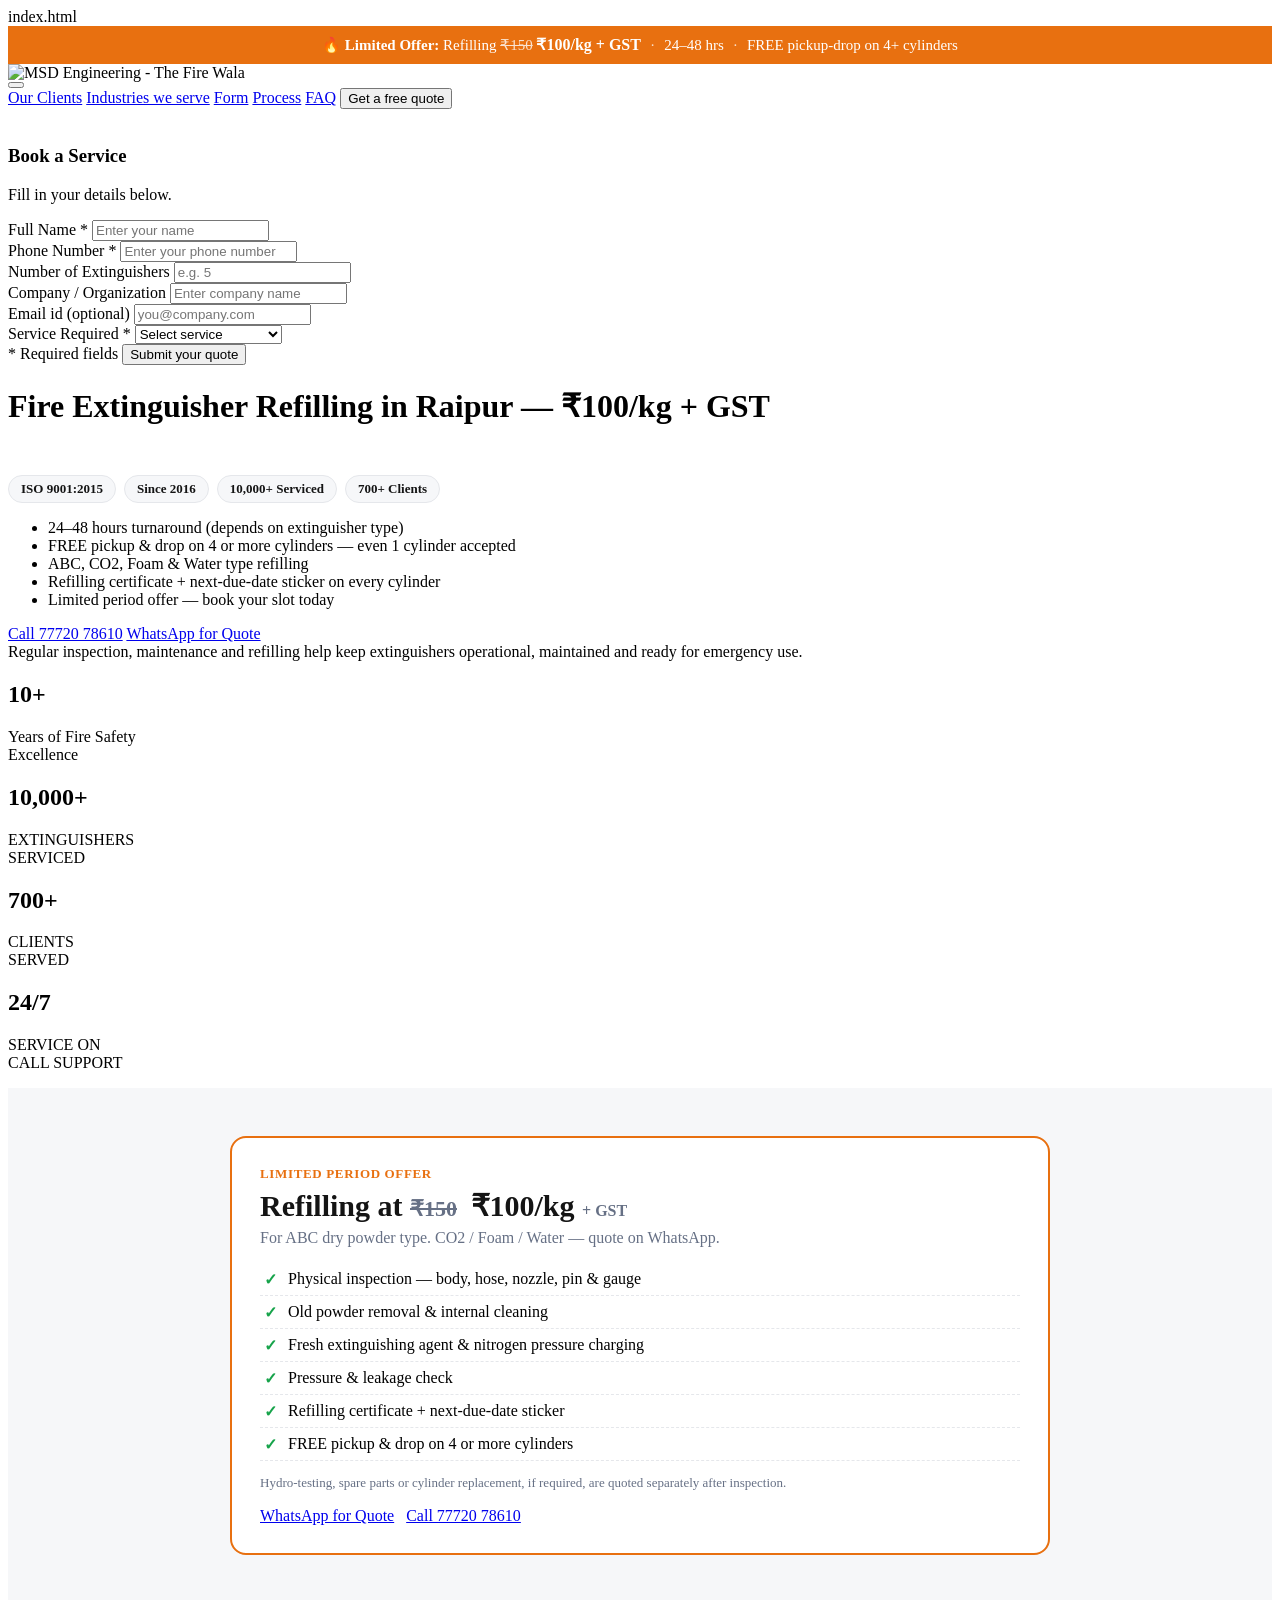
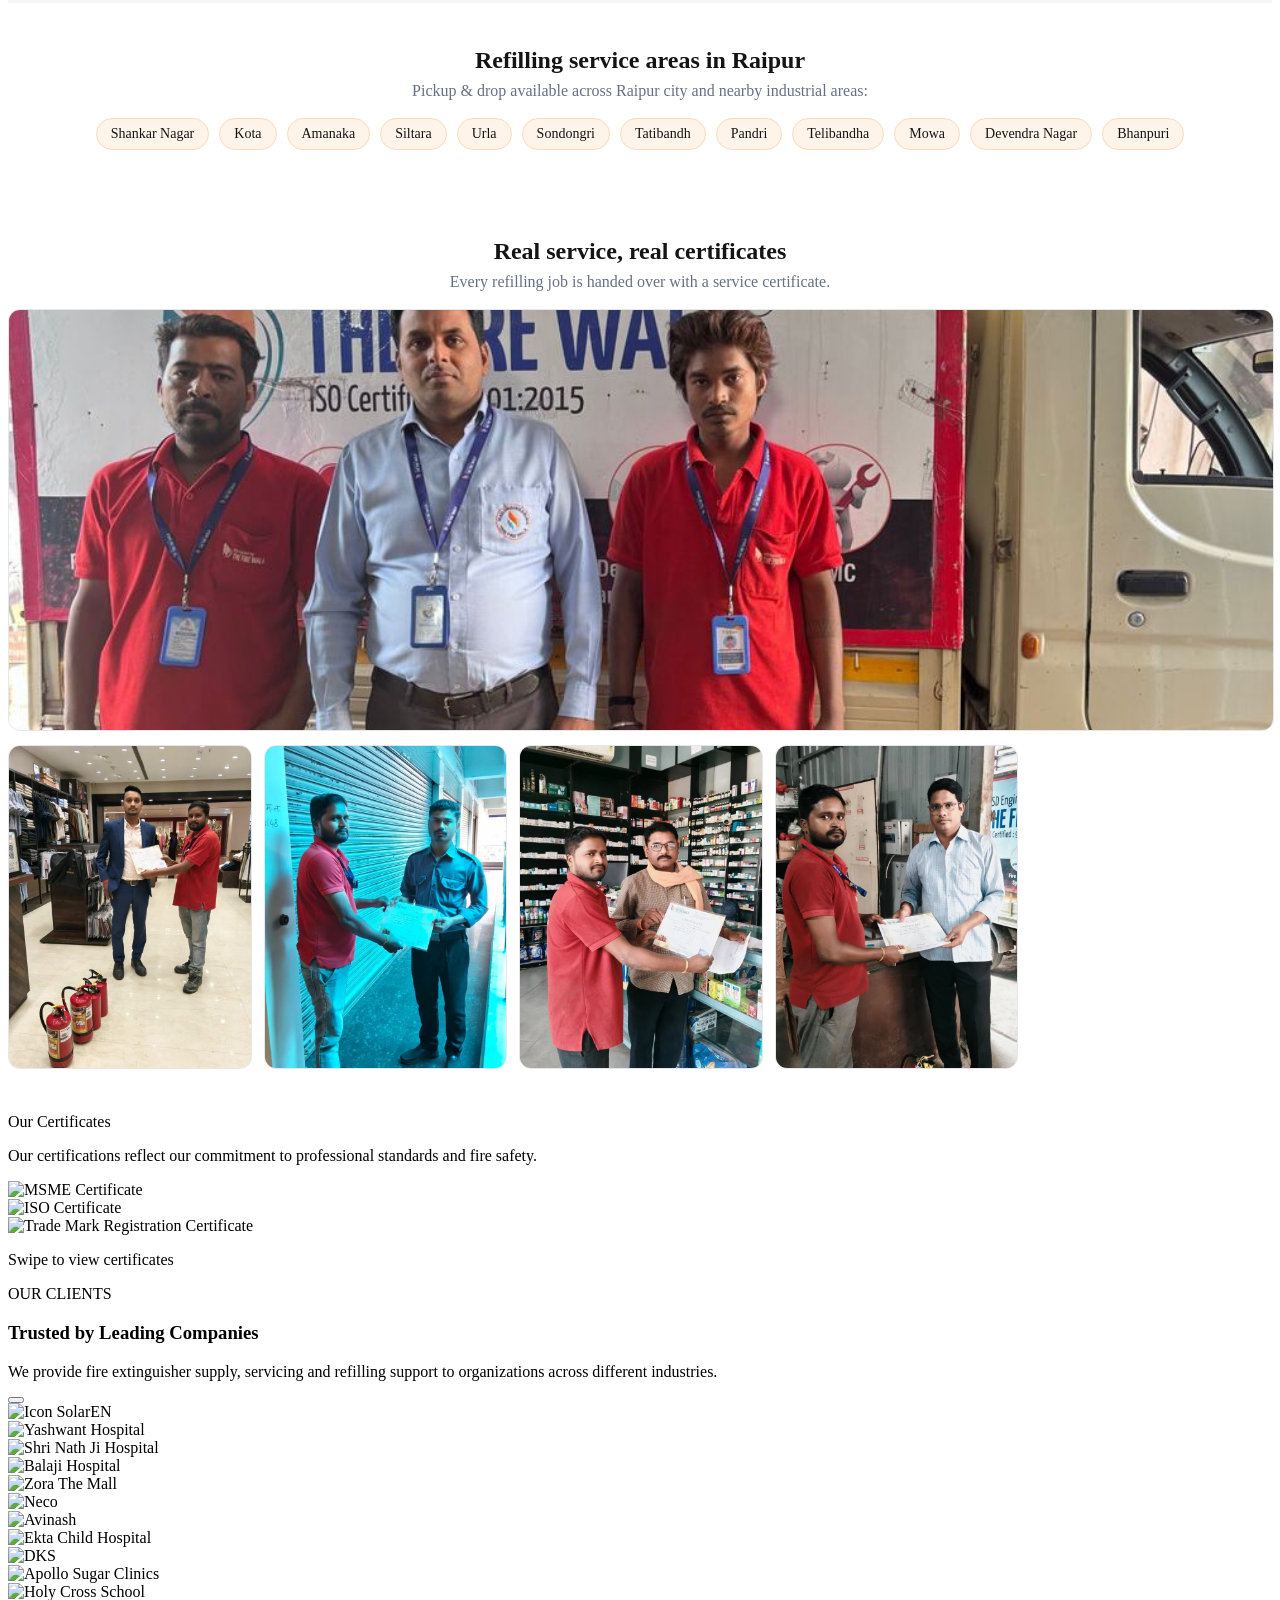
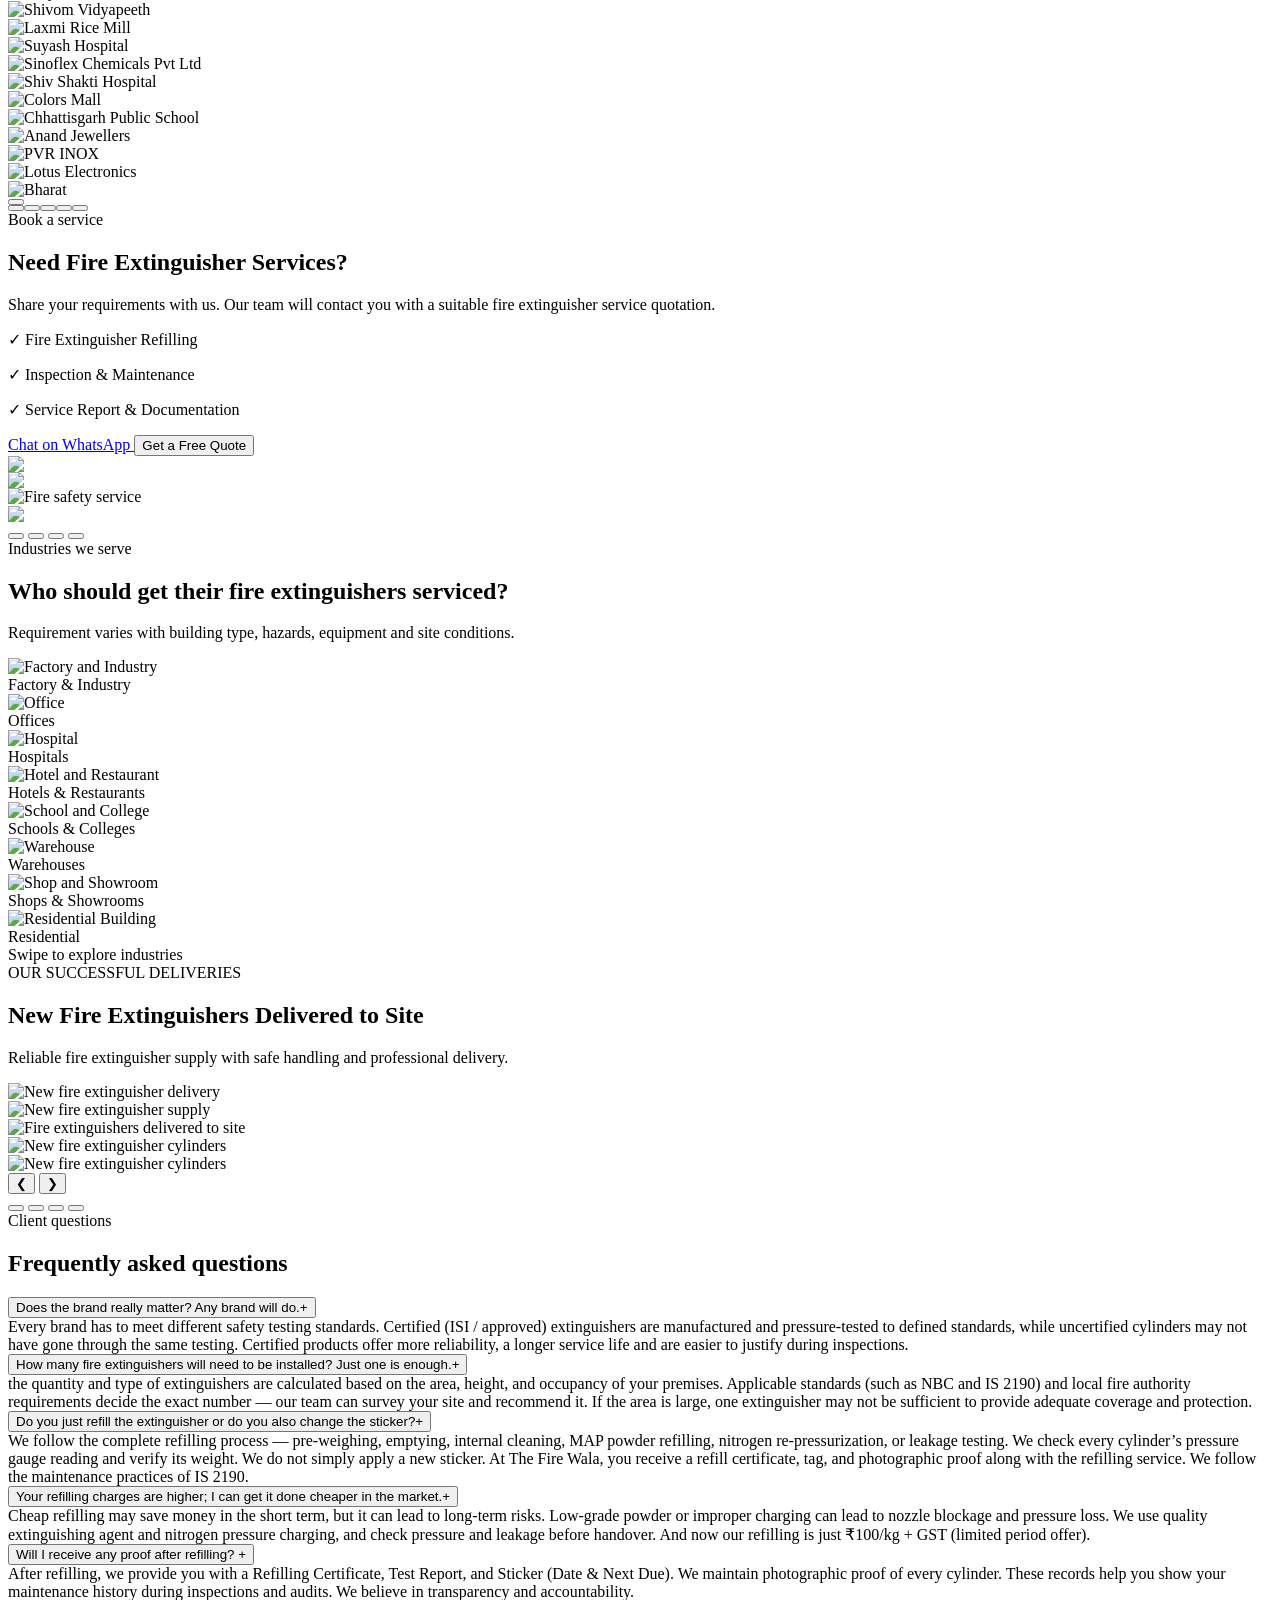
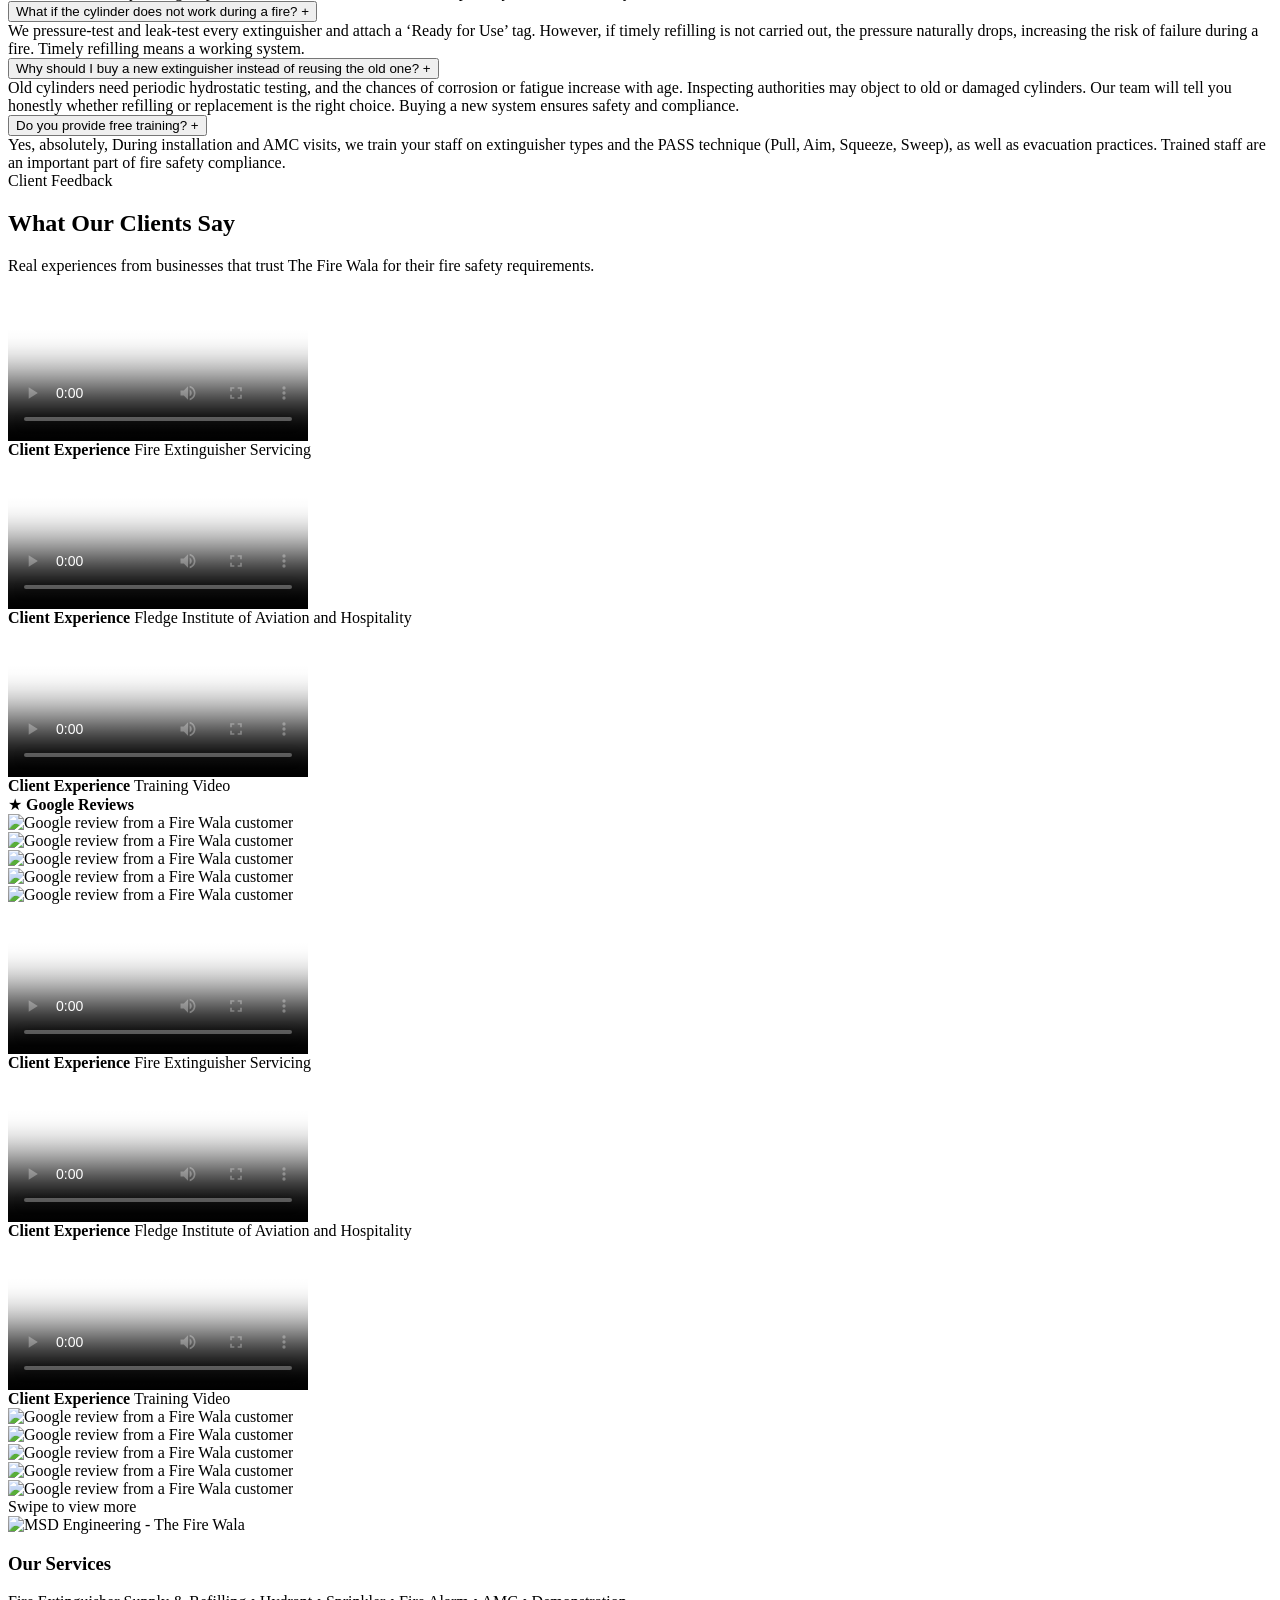
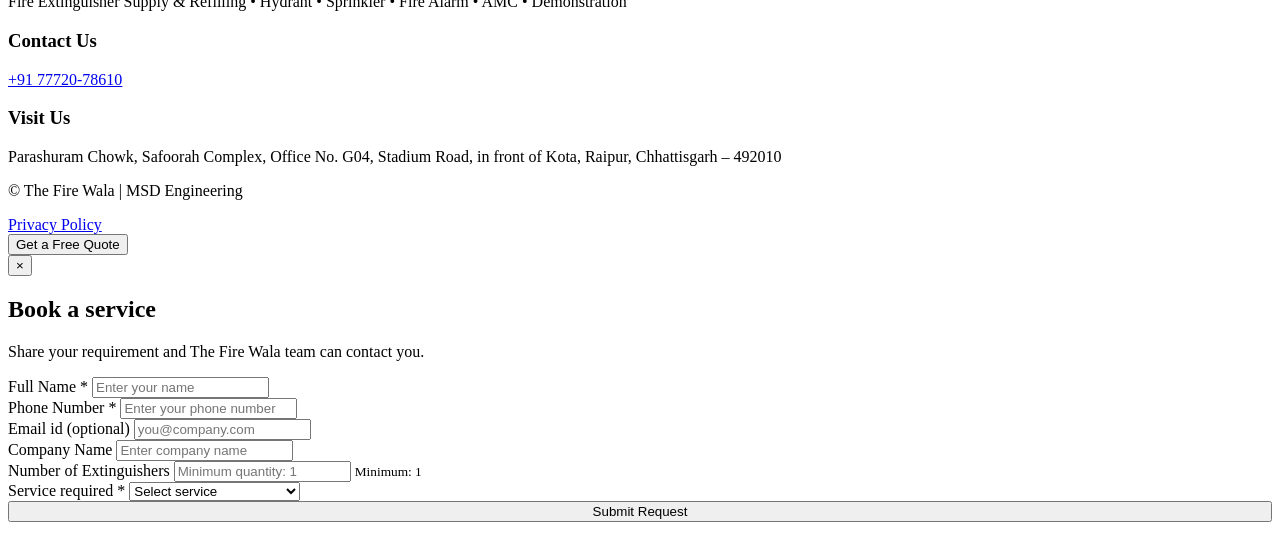
==== client/index.html @ d932f80d "Landing page: refilling offer, trust, price, areas, proof gallery, mobile CTA bar, tracking - Offer " ====
index.html

<!DOCTYPE html>
<html lang="en">

<head>
  <meta charset="UTF-8">
  <meta name="viewport" content="width=device-width, initial-scale=1.0">
  <title>Fire Extinguisher Refilling in Raipur | ₹100/kg | The Fire Wala</title>
  <meta name="description" content="Fire extinguisher refilling in Raipur at ₹100/kg + GST (limited offer). 24–48 hours, free pickup-drop on 4+ cylinders, certificate + next-due sticker. ISO 9001:2015, since 2016. Call/WhatsApp 77720 78610.">
  <script type="application/ld+json">
  {
    "@context": "https://schema.org",
    "@type": "LocalBusiness",
    "name": "The Fire Wala | MSD Engineering",
    "description": "Fire extinguisher refilling, supply and fire safety services in Raipur.",
    "telephone": "+91-7772078610",
    "url": "https://www.thefirewala.in/",
    "foundingDate": "2016",
    "address": {
      "@type": "PostalAddress",
      "streetAddress": "Office No. G04, Safoorah Complex, Parashuram Chowk, Stadium Road, in front of Kota",
      "addressLocality": "Raipur",
      "addressRegion": "Chhattisgarh",
      "postalCode": "492010",
      "addressCountry": "IN"
    },
    "areaServed": ["Raipur", "Siltara", "Urla", "Kota", "Shankar Nagar", "Amanaka", "Sondongri", "Tatibandh"]
  }
  </script>
  <link rel="stylesheet" href="style.css">
  <link rel="stylesheet" href="nav.css">
  <link rel="stylesheet" href="stats.css">
  <link rel="stylesheet" href="clientSection.css">
  <link rel="stylesheet" href="quoteForm.css">
  <link rel="stylesheet" href="visualProcess.css">
  <link rel="stylesheet" href="rating.css">
  <link rel="stylesheet" href="faq.css">
  <link rel="stylesheet" href="footer.css">
  <link rel="stylesheet" href="certificate.css">
  <link rel="stylesheet" href="industry.css">
  <link rel="stylesheet" href="modal.css">
  <link rel="stylesheet" href="cylinderDelivery.css">
  <link rel="stylesheet" href="landingUpgrade.css">
  <link rel="stylesheet" href="https://cdnjs.cloudflare.com/ajax/libs/font-awesome/7.3.1/css/all.css">
  <!-- Google Tag Manager -->
  <script>(function (w, d, s, l, i) {
      w[l] = w[l] || []; w[l].push({
        'gtm.start':
          new Date().getTime(), event: 'gtm.js'
      }); var f = d.getElementsByTagName(s)[0],
        j = d.createElement(s), dl = l != 'dataLayer' ? '&l=' + l : ''; j.async = true; j.src =
          'https://www.googletagmanager.com/gtm.js?id=' + i + dl; f.parentNode.insertBefore(j, f);
    })(window, document, 'script', 'dataLayer', 'GTM-KWG9BTJZ');</script>
  <!-- End Google Tag Manager -->
</head>

<body>
  <!-- Google Tag Manager (noscript) -->
  <noscript><iframe src="https://www.googletagmanager.com/ns.html?id=GTM-KWG9BTJZ" height="0" width="0"
      style="display:none;visibility:hidden"></iframe></noscript>
  <!-- End Google Tag Manager (noscript) -->

  <!-- Navbar section -->

<nav class="nav">
  <!-- Offer banner (inside fixed nav so it stays visible) -->
  <div class="offer-banner" role="note">
    <strong>🔥 Limited Offer:</strong> Refilling <s>₹150</s> <b>₹100/kg + GST</b>
    <span class="ob-sep">·</span> 24–48 hrs
    <span class="ob-sep">·</span> FREE pickup-drop on 4+ cylinders
  </div>

  <div class="container-nav navin">

    <!-- Logo -->
    <div class="logo">
      <img src="./assests/MSD_LOGO_ISO.png" alt="MSD Engineering - The Fire Wala">
    </div>

    <!-- Hamburger Menu -->
    <button class="hamburger" id="hamburger" type="button" aria-label="Open navigation menu" aria-expanded="false"
      aria-controls="navlinks">
      <span></span>
      <span></span>
      <span></span>
    </button>

    <!-- Navigation Links -->
    <div class="navlinks" id="navlinks">
      <a href="#clients">Our Clients</a>
      <a href="#industries">Industries we serve</a>
      <a href="#quoteForm">Form</a>
      <a href="#process">Process</a>
      <a href="#faq">FAQ</a>

      <!-- Mobile-only Book a Service button -->
      <button class="btn primary mobile-book" type="button" onclick="openModal()">
        Get a free quote
      </button>
    </div>

  </div>
</nav>



  <!-- Hero section -->

  <header class="hero" id="why">
    <div class="container hero-in">
    
      <!-- LEFT FORM -->

      <div class="quote-form-card">

        <div class="quote-form-heading">
          <div>
            <h3>Book a Service</h3>
            <p>Fill in your details below.</p>
          </div>

        </div>

        <form id="quoteForm">

          <div class="quote-form-grid">

            <div class="form-group">
              <label for="clientName">Full Name <span class="star">*</span></label>
              <input type="text" id="clientName" name="clientName" placeholder="Enter your name"
               maxlength="50" pattern="[A-Za-z ]+"autocomplete="name" title="Name should contain alphabets and spaces only" required>
            </div>

            <div class="form-group">
              <label for="phone">Phone Number <span class="star">*</span></label>
              <input type="tel" id="phone" name="phone" placeholder="Enter your phone number"
              maxlength="10" pattern="[0-9]{10}" inputmode="numeric" autocomplete="tel" title="Please enter exactly 10 digits." required>
            </div>

            <div class="form-group">
              <label for="quantity">
                Number of Extinguishers
              </label>
              <input type="number" id="quantity" name="quantity" min="1" placeholder="e.g. 5">
            </div>

            <div class="form-group">
              <label for="company">
                Company / Organization
              </label>
              <input type="text" id="company" name="company" placeholder="Enter company name" maxlength="100">
            </div>

            <div class="form-group">
              <label for="heroEmail">
                Email id (optional)
              </label>
              <input type="email" id="heroEmail" name="email" placeholder="you@company.com" autocomplete="email">
            </div>

            <div class="form-group">
              <label for="serviceType">
                Service Required <span class="star">*</span>
              </label>
              <select id="serviceType" name="serviceType" required>
                <option value="">Select service</option>
                <option value="Refilling">Refilling</option>
                <option value="AMC Service">AMC Service</option>
                <option value="Hydrant & Sprinkle">Hydrant & Sprinkler</option>
                <option value="Refilling and Inspection">
                  Refilling & Inspection
                </option>
                <option value="Other">Other</option>
              </select>
            </div>

          </div>

          <div class="quote-form-footer">
            <span>
              <span class="star">*</span> Required fields
            </span>
            <button type="submit" class="btn primary quote-submit">
              Submit your quote
            </button>
          </div>

        </form>
      </div>

      <!-- RIGHT CONTENT -->
      <div class="hero-content">

        <h1 class="heading">
          Fire Extinguisher Refilling
          <span>in Raipur — ₹100/kg + GST</span>
        </h1>

        <p class="hero-areas">Siltara · Urla · Kota · Shankar Nagar · Amanaka · Sondongri · Tatibandh</p>

        <div class="trust-chips">
          <span>ISO 9001:2015</span>
          <span>Since 2016</span>
          <span>10,000+ Serviced</span>
          <span>700+ Clients</span>
        </div>

        <ul class="hero-list">
          <li>24–48 hours turnaround (depends on extinguisher type)</li>
          <li>FREE pickup &amp; drop on 4 or more cylinders — even 1 cylinder accepted</li>
          <li>ABC, CO2, Foam &amp; Water type refilling</li>
          <li>Refilling certificate + next-due-date sticker on every cylinder</li>
          <li>Limited period offer — book your slot today</li>
        </ul>

        <!-- CTA BUTTONS -->
        <div class="hero-cta">

          <div class="actions">
            <a class="btn ghost call-btn" href="tel:+917772078610">
              <i class="fas fa-phone"></i>
              Call 77720 78610</a>

            <!-- WHATSAPP CTA -->
            <a class="btn whatsapp-btn"
              href="https://wa.me/917772078610?text=Hello%20The%20Fire%20Wala%2C%20I%20want%20the%20Rs.100%2Fkg%20refilling%20offer.%20Number%20of%20cylinders%3A%20"
              target="_blank" rel="noopener noreferrer">

              <span class="whatsapp-icon">
                <i class="fab fa-whatsapp" style="color: #ebf9f0; font-size: 30px;"></i>
              </span>
              WhatsApp for Quote
            </a>

          </div>

        </div>

        <div class="hero-note">
          Regular inspection, maintenance and refilling help
          keep extinguishers operational, maintained and
          ready for emergency use.
        </div>

      </div>

      
    </div>
  </header>

  <!-- COMPANY STATS SECTION -->
  <section class="stats-section">
    <div class="stats-container">

      <div class="stat-item">
        <h2>10<span>+</span></h2>
        <p>Years of Fire Safety<br>Excellence</p>
      </div>

      <div class="stat-item">
        <h2>10,000<span>+</span></h2>
        <p> EXTINGUISHERS<br>SERVICED</p>
      </div>

      <div class="stat-item">
        <h2>700<span>+</span></h2>
        <p>CLIENTS<br>SERVED</p>
      </div>

      <div class="stat-item">
        <h2>24/7<span></span></h2>
        <p>SERVICE ON<br>CALL SUPPORT</p>
      </div>

    </div>
  </section>


  <!-- REFILLING PRICE & INCLUSIONS -->
  <section class="price-section" id="price">
    <div class="container">
      <div class="price-card">
        <div class="price-head">
          <p class="kicker">Limited period offer</p>
          <h2>Refilling at <s>₹150</s> ₹100/kg <small>+ GST</small></h2>
          <p class="price-sub">For ABC dry powder type. CO2 / Foam / Water — quote on WhatsApp.</p>
        </div>
        <ul class="price-list">
          <li>Physical inspection — body, hose, nozzle, pin &amp; gauge</li>
          <li>Old powder removal &amp; internal cleaning</li>
          <li>Fresh extinguishing agent &amp; nitrogen pressure charging</li>
          <li>Pressure &amp; leakage check</li>
          <li>Refilling certificate + next-due-date sticker</li>
          <li>FREE pickup &amp; drop on 4 or more cylinders</li>
        </ul>
        <p class="price-note">Hydro-testing, spare parts or cylinder replacement, if required, are quoted separately after inspection.</p>
        <div class="price-cta">
          <a class="btn whatsapp-btn" href="https://wa.me/917772078610?text=Hello%20The%20Fire%20Wala%2C%20I%20want%20the%20Rs.100%2Fkg%20refilling%20offer.%20Number%20of%20cylinders%3A%20" target="_blank" rel="noopener noreferrer"><i class="fab fa-whatsapp"></i> WhatsApp for Quote</a>
          <a class="btn ghost call-btn" href="tel:+917772078610"><i class="fas fa-phone"></i> Call 77720 78610</a>
        </div>
      </div>
    </div>
  </section>

  <!-- SERVICE AREAS -->
  <section class="areas-section" id="areas">
    <div class="container">
      <h2>Refilling service areas in Raipur</h2>
      <p>Pickup &amp; drop available across Raipur city and nearby industrial areas:</p>
      <div class="area-chips">
        <span>Shankar Nagar</span><span>Kota</span><span>Amanaka</span><span>Siltara</span><span>Urla</span>
        <span>Sondongri</span><span>Tatibandh</span><span>Pandri</span><span>Telibandha</span><span>Mowa</span>
        <span>Devendra Nagar</span><span>Bhanpuri</span>
      </div>
    </div>
  </section>

  <!-- PROOF GALLERY -->
  <section class="proof-section" id="proof">
    <div class="container">
      <h2>Real service, real certificates</h2>
      <p>Every refilling job is handed over with a service certificate.</p>
      <div class="proof-grid">
        <img src="./assests/proof/team-van.jpg" alt="The Fire Wala service team with service vehicle" loading="lazy">
        <img src="./assests/proof/cert-mall-showroom.jpg" alt="Refilling certificate handed over at a showroom" loading="lazy">
        <img src="./assests/proof/cert-shop.jpg" alt="Refilling certificate handed over at a shop" loading="lazy">
        <img src="./assests/proof/cert-pharmacy.jpg" alt="Refilling certificate handed over at a pharmacy" loading="lazy">
        <img src="./assests/proof/cert-workshop.jpg" alt="Refilling certificate handed over at a workshop" loading="lazy">
      </div>
    </div>
  </section>

  <!-- CERTIFICATES -->
<section class="certifications" id="certifications">
    <div class="container">
        <!-- HEADER -->
        <div class="cert-header">
            <span class="kicker">
                Our Certificates
            </span>
            <p>
                Our certifications reflect our commitment to
                professional standards and fire safety.
            </p>
        </div>
        <!-- CERTIFICATE CAROUSEL / GRID -->
        <div class="cert-grid">
            <!-- CERTIFICATE 1 -->
            <div class="cert-card">
                <img
                    src="./assests/MSME CERTIFICATE _page-0001.jpg"
                    alt="MSME Certificate"
                    loading="lazy">
            </div>
            <!-- CERTIFICATE 2 -->
            <div class="cert-card">
                <img
                    src="./assests/ISO CERTIFICATE _page-0001.jpg"
                    alt="ISO Certificate"
                    loading="lazy">
            </div>
            <!-- CERTIFICATE 3 -->
            <div class="cert-card">
                <img
                    src="./assests/Trade Mark Registration Certificate _page-0001.jpg"
                    alt="Trade Mark Registration Certificate"
                    loading="lazy">
            </div>
        </div>

        <!-- MOBILE CAROUSEL HINT -->
        <p class="cert-swipe-text">
            <i class="fas fa-arrows-left-right"></i>
            Swipe to view certificates
        </p>

    </div>

</section>

 <!-- OUR CLIENTS SECTION -->

<section class="clients-section" id="clients">

    <div class="container">

        <!-- SECTION HEADER -->

        <div class="clients-header">

            <div class="clients-kicker">
                OUR CLIENTS
            </div>

            <h3>
                Trusted by Leading Companies
            </h3>

            <p>
                We provide fire extinguisher supply, servicing and
                refilling support to organizations across different
                industries.
            </p>

        </div>


        <!-- CLIENT CAROUSEL -->

        <div class="clients-carousel">


            <!-- LEFT ARROW -->

            <button
                class="client-arrow client-prev"
                type="button"
                aria-label="Previous clients">

                <i class="fas fa-chevron-left"></i>

            </button>


            <!-- VIEWPORT -->

            <div class="clients-viewport">

                <!-- TRACK -->

                <div class="clients-track">
                    <!-- CLIENT 1 -->
                    <div class="client-card">
                        <img
                            src="./assests/clients/icon.jpg"
                            alt="Icon SolarEN"
                            loading="lazy">
                    </div>
                    <!-- CLIENT 2 -->
                    <div class="client-card">
                        <img
                            src="./assests/clients/yashwant.jpg"
                            alt="Yashwant Hospital"
                            loading="lazy">
                    </div>

                    <!-- CLIENT 3 -->
                    <div class="client-card">
                        <img
                            src="./assests/clients/shriNathji.jpg"
                            alt="Shri Nath Ji Hospital"
                            loading="lazy">
                    </div>
                    <!-- CLIENT 4 -->
                    <div class="client-card">
                        <img
                            src="./assests/clients/balaji.jpg"
                            alt="Balaji Hospital"
                            loading="lazy">
                    </div>
                    <!-- CLIENT 5 -->
                    <div class="client-card">
                        <img
                            src="./assests/clients/zora.jpg"
                            alt="Zora The Mall"
                            loading="lazy">
                    </div>
                    <!-- CLIENT 6 -->
                    <div class="client-card">
                        <img
                            src="./assests/clients/neco.png"
                            alt="Neco"
                            loading="lazy">
                    </div>
                    <!-- CLIENT 7 -->
                    <div class="client-card">
                        <img
                            src="./assests/clients/avinash.jpg"
                            alt="Avinash"
                            loading="lazy">

                    </div>
                    <!-- CLIENT 8 -->
                    <div class="client-card">
                        <img
                            src="./assests/clients/ekta.jpg"
                            alt="Ekta Child Hospital"
                            loading="lazy">
                    </div>
                    <!-- CLIENT 9 -->
                    <div class="client-card">
                        <img
                            src="./assests/clients/dks.jpg"
                            alt="DKS"
                            loading="lazy">
                    </div>
                    <!-- CLIENT 10 -->
                    <div class="client-card">
                        <img
                            src="./assests/clients/apollo.jpg"
                            alt="Apollo Sugar Clinics"
                            loading="lazy">
                    </div>
                    <!-- CLIENT 11 -->
                    <div class="client-card">
                        <img
                            src="./assests/clients/holycross.png"
                            alt="Holy Cross School"
                            loading="lazy">
                    </div>
                    <!-- CLIENT 12 -->
                    <div class="client-card">
                        <img
                            src="./assests/clients/shivom.jpg"
                            alt="Shivom Vidyapeeth"
                            loading="lazy">
                    </div>
                    <!-- CLIENT 13 -->
                    <div class="client-card">
                        <img
                            src="./assests/clients/laxmi.jpg"
                            alt="Laxmi Rice Mill"
                            loading="lazy">
                    </div>
                    <!-- CLIENT 14 -->
                    <div class="client-card">
                        <img
                            src="./assests/clients/suyashHospital.webp"
                            alt="Suyash Hospital"
                            loading="lazy">
                    </div>
                    <!-- CLIENT 15 -->
                    <div class="client-card">
                        <img
                            src="./assests/clients/sinoflex.png"
                            alt="Sinoflex Chemicals Pvt Ltd"
                            loading="lazy">
                    </div>
                    <!-- CLIENT 16 -->
                    <div class="client-card">
                        <img
                            src="./assests/clients/shivShakti.jpg"
                            alt="Shiv Shakti Hospital"
                            loading="lazy">
                    </div>
                    <!-- CLIENT 17 -->
                    <div class="client-card">
                        <img
                            src="./assests/clients/colors.jpg"
                            alt="Colors Mall"
                            loading="lazy">
                    </div>
                    <!-- CLIENT 18 -->
                    <div class="client-card">
                        <img
                            src="./assests/clients/cps.jpg"
                            alt="Chhattisgarh Public School"
                            loading="lazy">
                    </div>
                    <!-- CLIENT 19 -->
                    <div class="client-card">
                        <img
                            src="./assests/clients/anand.jpg"
                            alt="Anand Jewellers"
                            loading="lazy">
                    </div>
                    <!-- CLIENT 20 -->
                    <div class="client-card">
                        <img
                            src="./assests/clients/pvr.png"
                            alt="PVR INOX"
                            loading="lazy">
                    </div>
                    <!-- CLIENT 21 -->
                    <div class="client-card">
                        <img
                            src="./assests/clients/lotus.jpg"
                            alt="Lotus Electronics"
                            loading="lazy">

                    </div>
                    <!-- CLIENT 22 -->
                    <div class="client-card">
                        <img
                            src="./assests/clients/bharat.webp"
                            alt="Bharat"
                            loading="lazy">
                    </div>
                  </div>
            </div>

            <!-- RIGHT ARROW -->
            <button
                class="client-arrow client-next"
                type="button"
                aria-label="Next clients">
                <i class="fas fa-chevron-right"></i>
            </button>
        </div>
        <!-- PAGINATION DOTS -->
        <div
            class="client-dots"
            aria-label="Client carousel navigation">
        </div>
    </div>
</section>



  <section class="quote-section" id="quote-form">
    <div class="quote-container" id="form">

      <!-- LEFT CONTENT -->
      <div class="quote-content">

        <span class="kicker">Book a service</span>

        <h1>
          Need Fire Extinguisher Services?
        </h1>

        <p>
          Share your requirements with us. Our team will
          contact you with a suitable fire extinguisher
          service quotation.
        </p>

        <div class="quote-points">
          <p>✓ Fire Extinguisher Refilling</p>
          <p>✓ Inspection & Maintenance</p>
          <p>✓ Service Report & Documentation</p>
        </div>

        <a class="btn whatsapp-btn"
          href="https://wa.me/917772078610?text=Hello%20The%20Fire%20Wala%2C%20I%20would%20like%20to%20enquire%20about%20fire%20extinguisher%20supply%20and%20refilling%20services."
          target="_blank" rel="noopener noreferrer">

          <span class="whatsapp-icon">
            <i class="fab fa-whatsapp" style="color: #ebf9f0; font-size: 30px;"></i>
          </span>
          Chat on WhatsApp
        </a>

        <button class="btn primary" type="button" onclick="openModal()">
          Get a Free Quote
        </button>

      </div>

      <div class="hero-card">

        <div class="hero-slider">

          <div class="hero-slide active" onclick="openModal()">
            <img src="./assests/comparisonImg.png">
          </div>

          <div class="hero-slide" onclick="openModal()">
            <img src="./assests/sliderImg1.png">
          </div>

          <div class="hero-slide" onclick="openModal()">
            <img src="./assests/sliderImg2.png" alt="Fire safety service">
          </div>

          <div class="hero-slide" onclick="openModal()">
            <img src="./assests/sliderImg3.png">
          </div>

        </div>

        <!-- SLIDER DOTS -->
        <div class="slider-dots">
          <button class="slider-dot active" aria-label="Show image 1"></button>
          <button class="slider-dot" aria-label="Show image 2"></button>
          <button class="slider-dot" aria-label="Show image 3"></button>
          <button class="slider-dot" aria-label="Show image 4"></button>
        </div>

      </div>

    </div>
  </section>

  <!-- Who need this service -->

<section id="industries" class="industries">
  <div class="container">
    <div class="head" id="service">
      <div class="clients-kicker">Industries we serve</div>
      <h1 class="extType">Who should get their fire extinguishers serviced?</h1>
      <p>Requirement varies with building type, hazards, equipment and site conditions.</p>
    </div>
    <div class="grid four">
      <div class="industry">
        <img src="./assests/factory.png" alt="Factory and Industry" onclick="openModal()">
        <div class="industry-name">Factory & Industry</div>
      </div>
      <div class="industry">
        <img src="./assests/office.png" alt="Office" onclick="openModal()">
        <div class="industry-name">Offices</div>
      </div>
      <div class="industry">
        <img src="./assests/hospital.jpg" alt="Hospital" onclick="openModal()">
        <div class="industry-name">Hospitals</div>
      </div>
      <div class="industry">
        <img src="./assests/hotels.webp" alt="Hotel and Restaurant" onclick="openModal()">
        <div class="industry-name">Hotels & Restaurants</div>
      </div>
      <div class="industry">
        <img src="./assests/school.jpg" alt="School and College" onclick="openModal()">
        <div class="industry-name">Schools & Colleges</div>
      </div>
      <div class="industry">
        <img src="./assests/warehouses.jpg" alt="Warehouse" onclick="openModal()">
        <div class="industry-name">Warehouses</div>
      </div>
      <div class="industry">
        <img src="./assests/shop.jpg" alt="Shop and Showroom" onclick="openModal()">
        <div class="industry-name">Shops & Showrooms</div>
      </div>
      <div class="industry">
        <img src="./assests/flat.webp" alt="Residential Building" onclick="openModal()">
        <div class="industry-name">Residential</div>
      </div>
    </div>
    <div class="industries-mobile-hint">Swipe to explore industries</div>
  </div>
</section>

<!--NEW CYLINDER DELIVERY -->
<section class="cylinder-delivery" id="cylinder-delivery">
  <div class="container">
    <div class="cylinder-header"> 
      <div class="kicker">OUR SUCCESSFUL DELIVERIES</div>
      <h2>New Fire Extinguishers Delivered to Site</h2>
      <p>Reliable fire extinguisher supply with safe handling and professional delivery.</p>
    </div>

    <div class="cylinder-carousel">
      <div class="cylinder-track">
        <div class="cylinder-slide active">
          <img src="./assests/install.jpeg" alt="New fire extinguisher delivery">
        </div>
        <div class="cylinder-slide">
          <img src="./assests/installed.jpeg" alt="New fire extinguisher supply">
        </div>
        <div class="cylinder-slide">
          <img src="./assests/install2.jpeg" alt="Fire extinguishers delivered to site">
        </div>
        <div class="cylinder-slide">
          <img src="./assests/Providingcertificate2.jpeg" alt="New fire extinguisher cylinders">
        </div>
        <div class="cylinder-slide">
          <img src="./assests/Providingcertificat3.jpeg" alt="New fire extinguisher cylinders">
        </div>
      </div>

      <button class="cylinder-arrow cylinder-prev" type="button" aria-label="Previous image">
        &#10094;
      </button>

      <button class="cylinder-arrow cylinder-next" type="button" aria-label="Next image">
        &#10095;
      </button>

      <div class="cylinder-dots">
        <button class="cylinder-dot active" type="button" aria-label="Slide 1"></button>
        <button class="cylinder-dot" type="button" aria-label="Slide 2"></button>
        <button class="cylinder-dot" type="button" aria-label="Slide 3"></button>
        <button class="cylinder-dot" type="button" aria-label="Slide 4"></button>
      </div>
    </div>
  </div>
</section>

  <!-- VISUAL SERVICE PROCESS -->
  <!-- <section id="process" class="visual-process">
    <div class="container">

      <div class="process-header">
        <div class="kicker">Our service process</div>
        <h1 class="extType">What Actually Happens?</h1>
        <p>7-step fire extinguisher servicing process.</p>
      </div>

      <div class="process-layout">
        <div class="step-list">

          <button class="step active" type="button" data-img="./assests/reqCollection.png"
            data-title="Requirement Collection"
            data-description="We verify the extinguisher quantity, type, capacity and site requirements.">

            <span class="num">01</span>
            <span class="step-text">
              <strong>Requirement Collection</strong>
              <small>Quantity, type & site details</small>
            </span>
            <span class="step-arrow">↗</span>
          </button>

          <button class="step" type="button" data-img="./assests/phyInspection.png" data-title="Physical Inspection"
            data-description="Every extinguisher is checked for physical condition, corrosion, hose, nozzle, handle and safety components.">

            <span class="num">02</span>
            <span class="step-text">
              <strong>Physical Inspection</strong>
              <small>Condition & safety checks</small>
            </span>
            <span class="step-arrow">↗</span>
          </button>

          <button class="step" type="button" data-img="./assests/agentRemoval.png" data-title="Old Agent Removal"
            data-description="Existing extinguishing agent is removed where applicable and the cylinder is cleaned before refilling.">

            <span class="num">03</span>
            <span class="step-text">
              <strong>Old Agent Removal</strong>
              <small>Removal & internal cleaning</small>
            </span>
            <span class="step-arrow">↗</span>
          </button>

          <button class="step" type="button" data-img="./assests/refilling.png" data-title="Refilling"
            data-description="The extinguisher is refilled with the appropriate extinguishing agent according to its type.">

            <span class="num">04</span>
            <span class="step-text">
              <strong>Refilling</strong>
              <small>Correct agent & quantity</small>
            </span>
            <span class="step-arrow">↗</span>
          </button>


          <button class="step" type="button" data-img="./assests/sticker.png" data-title="Sticker & Tagging"
            data-description="Each serviced extinguisher is identified with service and next-due information.">

            <span class="num">05</span>
            <span class="step-text">
              <strong>Sticker & Tagging</strong>
              <small>Service & due-date details</small>
            </span>
            <span class="step-arrow">↗</span>
          </button>

          <button class="step" type="button" data-img="./assests/reinstall.png" data-title="Reinstallation"
            data-description="After servicing and verification, extinguishers are returned to their designated locations.">

            <span class="num">06</span>
            <span class="step-text">
              <strong>Reinstallation</strong>
              <small>Back to designated locations</small>
            </span>
            <span class="step-arrow">↗</span>
          </button>

          <button class="step" type="button" data-img="./assests/documentation.png" data-title="Documentation"
            data-description="Service records, quantity summaries and applicable deficiency observations are submitted to the client.">

            <span class="num">07</span>
            <span class="step-text">
              <strong>Documentation</strong>
              <small>Records & service summary</small>
            </span>
            <span class="step-arrow">↗</span>
          </button>

        </div>
        <div class="process-visual">

          <div class="process-image-wrap" onclick="openModal()">
            <img id="processImg" src="./assests/reqCollection.png" alt="Requirement collection process">
            <span class="visual-step-number" id="visualStepNumber">
              STEP 01 / 07
            </span>
          </div>

          <div class="process-caption">
            <div>
              <span class="caption-label">CURRENT STEP</span>
              <h3 id="processTitle">
                Requirement Collection
              </h3>
              <p id="processDescription">
                We verify the extinguisher quantity, type,
                capacity and site requirements.
              </p>
            </div>

            <div class="process-progress">
              <div class="progress-track">
                <div class="progress-fill" id="processProgress"></div>
              </div>
              <small id="progressText">1 of 7 steps</small>
            </div>
          </div>

        </div>

      </div>
    </div>
  </section> -->


  <section id="faq">
    <div class="container">
      <div class="head">
        <div class="kicker client">Client questions</div>
        <h2>Frequently asked questions</h2>
      </div>
      <div class="faq">
        <div class="faq-item"><button class="faq-q">Does the brand really matter? Any brand will do.<span
              class="plus">+</span></button>
          <div class="faq-a">Every brand has to meet different safety testing standards. Certified (ISI / approved) extinguishers are manufactured and pressure-tested to defined standards, while
            uncertified cylinders may not have gone through the same testing. Certified products offer more reliability, a
            longer service life and are easier to justify during inspections.
          </div>
        </div>

        <div class="faq-item">
          <button class="faq-q">How many fire extinguishers will need to be installed? Just one is enough.<span class="plus">+</span>
          </button>
          <div class="faq-a">the quantity and type of extinguishers are calculated based on the area, height, and occupancy of your premises. Applicable standards (such as NBC and IS 2190) and local fire authority requirements decide the exact number — our team can survey your site and recommend it. If the area is large, one extinguisher may not be sufficient to provide adequate coverage and protection.
          </div>
        </div>


        <div class="faq-item"><button class="faq-q">Do you just refill the extinguisher or do you also change the sticker?<span
              class="plus">+</span></button>
          <div class="faq-a">
            We follow the complete refilling process — pre-weighing, emptying, internal cleaning, MAP powder refilling, nitrogen re-pressurization, or leakage testing. We check every cylinder’s pressure gauge reading and verify its weight. We do not simply apply a new sticker. At The Fire Wala, you receive a refill certificate, tag, and photographic proof along with the refilling service. We follow the maintenance practices of IS 2190.
          </div>
        </div>
        
        <div class="faq-item">
          <button class="faq-q">Your refilling charges are higher; I can get it done cheaper in the market.<span
              class="plus">+</span>
            </button>
          <div class="faq-a">Cheap refilling may save money in the short term, but it can lead to long-term risks. Low-grade powder or improper charging can lead to nozzle blockage and pressure loss. We use quality extinguishing agent and nitrogen pressure charging, and check pressure and leakage before handover. And now our refilling is just ₹100/kg + GST (limited period offer).
          </div>
        </div>

        <div class="faq-item">
          <button class="faq-q">Will I receive any proof after refilling?
            <span class="plus">+</span>
          </button>
          <div class="faq-a">After refilling, we provide you with a Refilling Certificate, Test Report, and Sticker (Date & Next Due). We maintain photographic proof of every cylinder. These records help you show your maintenance history during inspections and audits. We believe in transparency and accountability.
          </div>
        </div>

         <div class="faq-item">
          <button class="faq-q">What if the cylinder does not work during a fire?
            <span class="plus">+</span>
          </button>
          <div class="faq-a">We pressure-test and leak-test every extinguisher and attach a ‘Ready for Use’ tag. However, if timely refilling is not carried out, the pressure naturally drops, increasing the risk of failure during a fire. Timely refilling means a working system.
          </div>
        </div>

        <div class="faq-item">
          <button class="faq-q">Why should I buy a new extinguisher instead of reusing the old one?
            <span class="plus">+</span>
          </button>
          <div class="faq-a">Old cylinders need periodic hydrostatic testing, and the chances of corrosion or fatigue increase with age. Inspecting authorities may object to old or damaged cylinders. Our team will tell you honestly whether refilling or replacement is the right choice. Buying a new system ensures safety and compliance.
          </div>
        </div>

        <div class="faq-item">
          <button class="faq-q">Do you provide free training?
            <span class="plus">+</span>
          </button>
          <div class="faq-a">Yes, absolutely, During installation and AMC visits, we train your staff on extinguisher types and the PASS technique (Pull, Aim, Squeeze, Sweep), as well as evacuation practices. Trained staff are an important part of fire safety compliance.
          </div>
        </div>

      </div>
    </div>
  </section>

  <!-- CLIENT FEEDBACK & GOOGLE REVIEWS -->


<section class="feedback-section" id="feedback">
<div class="container">
<div class="feedback-header">
<div class="kicker">Client Feedback</div>
<h2 class="extType">What Our Clients Say</h2>
<p>Real experiences from businesses that trust The Fire Wala for their fire safety requirements.</p>
</div>

<!-- DESKTOP/TABLET VIDEO GRID -->
<div class="feedback-video-grid">
<div class="feedback-video-card">
<div class="feedback-video">
<video controls preload="metadata" playsinline poster="./assests/videos/clent1.png">
<source src="./assests/videos/feedback1.mp4" type="video/mp4">
</video>
</div>
<div class="feedback-video-info">
<strong>Client Experience</strong>
<span>Fire Extinguisher Servicing</span>
</div>
</div>

<div class="feedback-video-card">
<div class="feedback-video">
<video controls preload="metadata" playsinline poster="./assests/videos/client2.png">
<source src="./assests/videos/feedback2.mp4" type="video/mp4">
</video>
</div>
<div class="feedback-video-info">
<strong>Client Experience</strong>
<span>Fledge Institute of Aviation and Hospitality</span>
</div>
</div>

<div class="feedback-video-card">
<div class="feedback-video">
<video controls preload="metadata" playsinline poster="./assests/videos/client3.png">
<source src="./assests/videos/feedback3.mp4" type="video/mp4">
</video>
</div>
<div class="feedback-video-info">
<strong>Client Experience</strong>
<span>Training Video</span>
</div>
</div>
</div>

<!-- DESKTOP/TABLET GOOGLE REVIEWS -->
<div class="google-review-heading">
<div class="google-rating">
<span class="google-star">★</span>
<strong>Google Reviews</strong>
</div>
</div>

<div class="google-review-grid">
<div class="google-review-card">
<img src="./assests/videos/review1.png" alt="Google review from a Fire Wala customer" loading="lazy">
</div>
<div class="google-review-card">
<img src="./assests/videos/review2.png" alt="Google review from a Fire Wala customer" loading="lazy">
</div>
<div class="google-review-card">
<img src="./assests/videos/review3.png" alt="Google review from a Fire Wala customer" loading="lazy">
</div>
<div class="google-review-card">
<img src="./assests/videos/review4.png" alt="Google review from a Fire Wala customer" loading="lazy">
</div>
<div class="google-review-card">
<img src="./assests/videos/review5.png" alt="Google review from a Fire Wala customer" loading="lazy">
</div>
</div>

<!-- MOBILE COMBINED CAROUSEL -->
<div class="mobile-feedback-carousel">
<div class="mobile-feedback-track">

<div class="mobile-feedback-card">
<div class="mobile-feedback-video">
<video controls preload="metadata" playsinline poster="./assests/videos/clent1.png">
<source src="./assests/videos/feedback1.mp4" type="video/mp4">
</video>
</div>
<div class="mobile-feedback-info">
<strong>Client Experience</strong>
<span>Fire Extinguisher Servicing</span>
</div>
</div>

<div class="mobile-feedback-card">
<div class="mobile-feedback-video">
<video controls preload="metadata" playsinline poster="./assests/videos/client2.png">
<source src="./assests/videos/feedback2.mp4" type="video/mp4">
</video>
</div>
<div class="mobile-feedback-info">
<strong>Client Experience</strong>
<span>Fledge Institute of Aviation and Hospitality</span>
</div>
</div>

<div class="mobile-feedback-card">
<div class="mobile-feedback-video">
<video controls preload="metadata" playsinline poster="./assests/videos/client3.png">
<source src="./assests/videos/feedback3.mp4" type="video/mp4">
</video>
</div>
<div class="mobile-feedback-info">
<strong>Client Experience</strong>
<span>Training Video</span>
</div>
</div>

<div class="mobile-feedback-card review-slide">
<img src="./assests/videos/review1.png" alt="Google review from a Fire Wala customer" loading="lazy">
</div>

<div class="mobile-feedback-card review-slide">
<img src="./assests/videos/review2.png" alt="Google review from a Fire Wala customer" loading="lazy">
</div>

<div class="mobile-feedback-card review-slide">
<img src="./assests/videos/review3.png" alt="Google review from a Fire Wala customer" loading="lazy">
</div>

<div class="mobile-feedback-card review-slide">
<img src="./assests/videos/review4.png" alt="Google review from a Fire Wala customer" loading="lazy">
</div>

<div class="mobile-feedback-card review-slide">
<img src="./assests/videos/review5.png" alt="Google review from a Fire Wala customer" loading="lazy">
</div>

</div>
</div>

<div class="mobile-feedback-hint">
<span>Swipe to view more</span>
</div>

</div>
</section>


  <!-- <section class="final">
    <div class="container">
      <div>Ready to get started?</div>
      <h2>Is your fire protection ready?</h2>
      <p>Tell us about your premises and requirement. Request a quotation for supply, inspection, servicing or
        refilling.</p><button class="btn primary" onclick="openModal()">Book a service now!</button>
    </div>
  </section> -->

  <footer class="site-footer">
    <div class="container footer-container">

      <!-- Company Logo -->
      <div class="footer-logo">
        <img src="./assests/MSD_LOGO_ISO.png" alt="MSD Engineering - The Fire Wala">
      </div>

      <!-- Services -->
      <div class="footer-services">
        <h3>Our Services</h3>
        <p>
          Fire Extinguisher Supply & Refilling
          <span>•</span> Hydrant
          <span>•</span> Sprinkler
          <span>•</span> Fire Alarm
          <span>•</span> AMC
          <span>•</span> Demonstration
        </p>
      </div>

      <!-- Contact -->
      <div class="footer-contact">
        <h3>Contact Us</h3>
        <a href="tel:+917772078610">
          +91 77720-78610
        </a>
      </div>

      <!-- Address -->
      <div class="footer-address">
        <h3>Visit Us</h3>
        <p>
          Parashuram Chowk, Safoorah Complex,
          Office No. G04, Stadium Road,
          in front of Kota, Raipur,
          Chhattisgarh – 492010
        </p>
      </div>

    </div>

    <div class="footer-bottom">
      <p>© The Fire Wala | MSD Engineering</p>
      <a class="privacy" href="https://thefirewala.com/privacy-policy">Privacy Policy </a>
    </div>
  </footer>


  <!-- Floating WhatsApp Button -->
  <a href="https://wa.me/917772078610?text=Hello%20The%20Fire%20Wala%2C%20I%20need%20fire%20extinguisher%20service."
    class="whatsapp-float" target="_blank" rel="noopener noreferrer" aria-label="Chat with us on WhatsApp">
    <span class="whatsapp-icon">
      <i class="fab fa-whatsapp" style="color: #ebf9f0; font-size:40px;"></i>

    </span>
  </a>

  <!-- Mobile sticky action bar -->
  <div class="mobile-cta-bar">
    <a href="tel:+917772078610" class="mcb-call"><i class="fas fa-phone"></i> Call</a>
    <a href="https://wa.me/917772078610?text=Hello%20The%20Fire%20Wala%2C%20I%20want%20the%20Rs.100%2Fkg%20refilling%20offer.%20Number%20of%20cylinders%3A%20" target="_blank" rel="noopener noreferrer" class="mcb-wa"><i class="fab fa-whatsapp"></i> WhatsApp</a>
  </div>

  <!-- Existing Floating Get a Quote Button -->
  <button class="float" onclick="openModal()">
    Get a Free Quote
  </button>




  <!-- MODAL: Outer container -->
  <div class="modal" id="modal">

    <!-- Modal box -->
    <div class="form">

      <button class="close" type="button" onclick="closeModal()">
        ×
      </button>

      <div id="formBox">

        <h2>Book a service</h2>
        <p class="intro">
          Share your requirement and The Fire Wala team can contact you.
        </p>

        <!--  MODAL FORM -->


        <form id="modalQuoteForm">

          <div class="fg">

            <div class="form-group">
              <label for="modalClientName">
                Full Name <span class="star">*</span>
              </label>
              <input type="text" id="clientName" name="clientName" placeholder="Enter your name"
              maxlength="50" pattern="[A-Za-z ]+" autocomplete="name" title="Name should contain alphabets and spaces only" required>
            </div>

            <div class="form-group">
              <label for="modalPhone">
                Phone Number <span class="star">*</span>
              </label>
               <input type="tel" id="phone" name="phone" placeholder="Enter your phone number"
              maxlength="10" pattern="[0-9]{10}" inputmode="numeric" autocomplete="tel" title="Please enter exactly 10 digits." required>
            </div>

            <div class="form-group">
              <label for="modalEmail">
                Email id (optional)
              </label>
              <input type="email" id="modalEmail" name="email" placeholder="you@company.com" autocomplete="email">
            </div>

            <div class="form-group">
              <label for="modalCompany">Company Name</label>
              <input type="text" id="modalCompany" name="company" placeholder="Enter company name"
              maxlength="100">
            </div>

            <div class="form-group">
              <label for="modalQuantity">
                Number of Extinguishers
              </label>
              <input type="number" id="modalQuantity" name="quantity" min="1" placeholder="Minimum quantity: 1">
              <small class="input-hint">Minimum: 1</small>
            </div>

            <div class="form-group full">
              <label for="modalServiceType">
                Service required <span class="star">*</span>
              </label>
              <select id="modalServiceType" name="serviceType" required>
                <option value="">Select service</option>
                <option value="New Extinguisher Supply">
                  New Extinguisher Supply
                </option>
                <option value="Refilling / Servicing">
                  Refilling / Servicing
                </option>
                <option value="Inspection">Inspection</option>
                <option value="Replacement">Replacement</option>
                <option value="Not Sure">Not Sure</option>
              </select>
            </div>

            <div class="field full">
              <button class="btn primary" style="width:100%" type="submit">
                Submit Request
              </button>
            </div>
          </div>
        </form>

      </div>

      <!-- Success message OUTSIDE the form -->
      <div class="success" id="success" style="display:none">
        <div class="big">✓</div>
        <h2>Request captured!</h2>
        <p>
          Your request has been submitted successfully.
          The Fire Wala team can contact you soon.
        </p>

        <button class="btn primary" type="button" onclick="closeModal()">
          Close
        </button>
      </div>

    </div>
  </div>

  <script src="script.js"></script>

</body>

</html>
---- client/landingUpgrade.css ----
/* Landing upgrade: offer banner, trust chips, price, areas, proof, mobile CTA bar */

.offer-banner {
  background: var(--red, #E87010);
  color: #fff;
  text-align: center;
  font-size: 15px;
  line-height: 1.4;
  padding: 8px 16px;
}
.offer-banner b { font-size: 16px; }
.offer-banner s { opacity: .8; }
.offer-banner .ob-sep { margin: 0 6px; opacity: .8; }

.hero-areas {
  color: var(--muted, #667085);
  font-size: 15px;
  margin: 6px 0 12px;
}
.trust-chips {
  display: flex;
  flex-wrap: wrap;
  gap: 8px;
  margin-bottom: 14px;
}
.trust-chips span {
  border: 1px solid var(--line, #e5e7eb);
  background: var(--light, #f6f7f9);
  color: var(--dark, #141414);
  border-radius: 999px;
  padding: 5px 12px;
  font-size: 13px;
  font-weight: 600;
}

.price-section { padding: 48px 0; background: var(--light, #f6f7f9); }
.price-card {
  max-width: 760px;
  margin: 0 auto;
  background: #fff;
  border: 2px solid var(--red, #E87010);
  border-radius: 16px;
  padding: 28px;
}
.price-head .kicker {
  color: var(--red, #E87010);
  font-weight: 700;
  text-transform: uppercase;
  letter-spacing: .05em;
  font-size: 13px;
  margin: 0 0 6px;
}
.price-head h2 { margin: 0; font-size: 30px; color: var(--dark, #141414); }
.price-head h2 s { color: var(--muted, #667085); font-size: 22px; margin-right: 6px; }
.price-head h2 small { font-size: 16px; color: var(--muted, #667085); }
.price-sub { color: var(--muted, #667085); margin: 6px 0 16px; }
.price-list { list-style: none; padding: 0; margin: 0 0 14px; }
.price-list li { padding: 7px 0 7px 28px; position: relative; border-bottom: 1px dashed var(--line, #e5e7eb); }
.price-list li::before { content: "✓"; position: absolute; left: 4px; color: #16a34a; font-weight: 700; }
.price-note { font-size: 13px; color: var(--muted, #667085); margin: 0 0 16px; }
.price-cta { display: flex; flex-wrap: wrap; gap: 12px; }

.areas-section, .proof-section { padding: 44px 0; text-align: center; }
.areas-section h2, .proof-section h2 { margin: 0 0 8px; color: var(--dark, #141414); }
.areas-section p, .proof-section p { color: var(--muted, #667085); margin: 0 0 18px; }
.area-chips { display: flex; flex-wrap: wrap; justify-content: center; gap: 10px; }
.area-chips span {
  background: #fff4ea;
  color: var(--dark, #141414);
  border: 1px solid #ffd9b8;
  border-radius: 999px;
  padding: 7px 14px;
  font-size: 14px;
}

.proof-grid {
  display: grid;
  grid-template-columns: repeat(auto-fit, minmax(200px, 1fr));
  gap: 14px;
}
.proof-grid img {
  width: 100%;
  aspect-ratio: 3 / 4;
  object-fit: cover;
  border-radius: 12px;
  border: 1px solid var(--line, #e5e7eb);
}
.proof-grid img:first-child { aspect-ratio: auto; grid-column: 1 / -1; max-height: 420px; }

.mobile-cta-bar { display: none; }

@media (max-width: 768px) {
  .offer-banner { font-size: 13px; }
  .offer-banner .ob-sep { display: inline; }
  .price-card { padding: 20px; }
  .price-head h2 { font-size: 24px; }
  .proof-grid { grid-template-columns: 1fr 1fr; }

  .mobile-cta-bar {
    display: flex;
    position: fixed;
    left: 0; right: 0; bottom: 0;
    z-index: 999;
    box-shadow: 0 -2px 10px rgba(0,0,0,.12);
  }
  .mobile-cta-bar a {
    flex: 1;
    text-align: center;
    padding: 14px 8px;
    font-weight: 700;
    font-size: 16px;
    color: #fff;
    text-decoration: none;
  }
  .mobile-cta-bar .mcb-call { background: var(--dark, #141414); }
  .mobile-cta-bar .mcb-wa { background: #25D366; }
  body { padding-bottom: 56px; }
  /* keep existing floating buttons above the bar */
  .whatsapp-float { display: none; }
  .float { display: none; }
}

/* banner sits inside the fixed nav; push page content down by its height */
.hero { margin-top: 36px; }
.hero-areas { color: rgba(255,255,255,.85); }
@media (max-width: 768px) {
  .hero { margin-top: 44px; }
  .hero-in .hero-content { order: -1; }
}
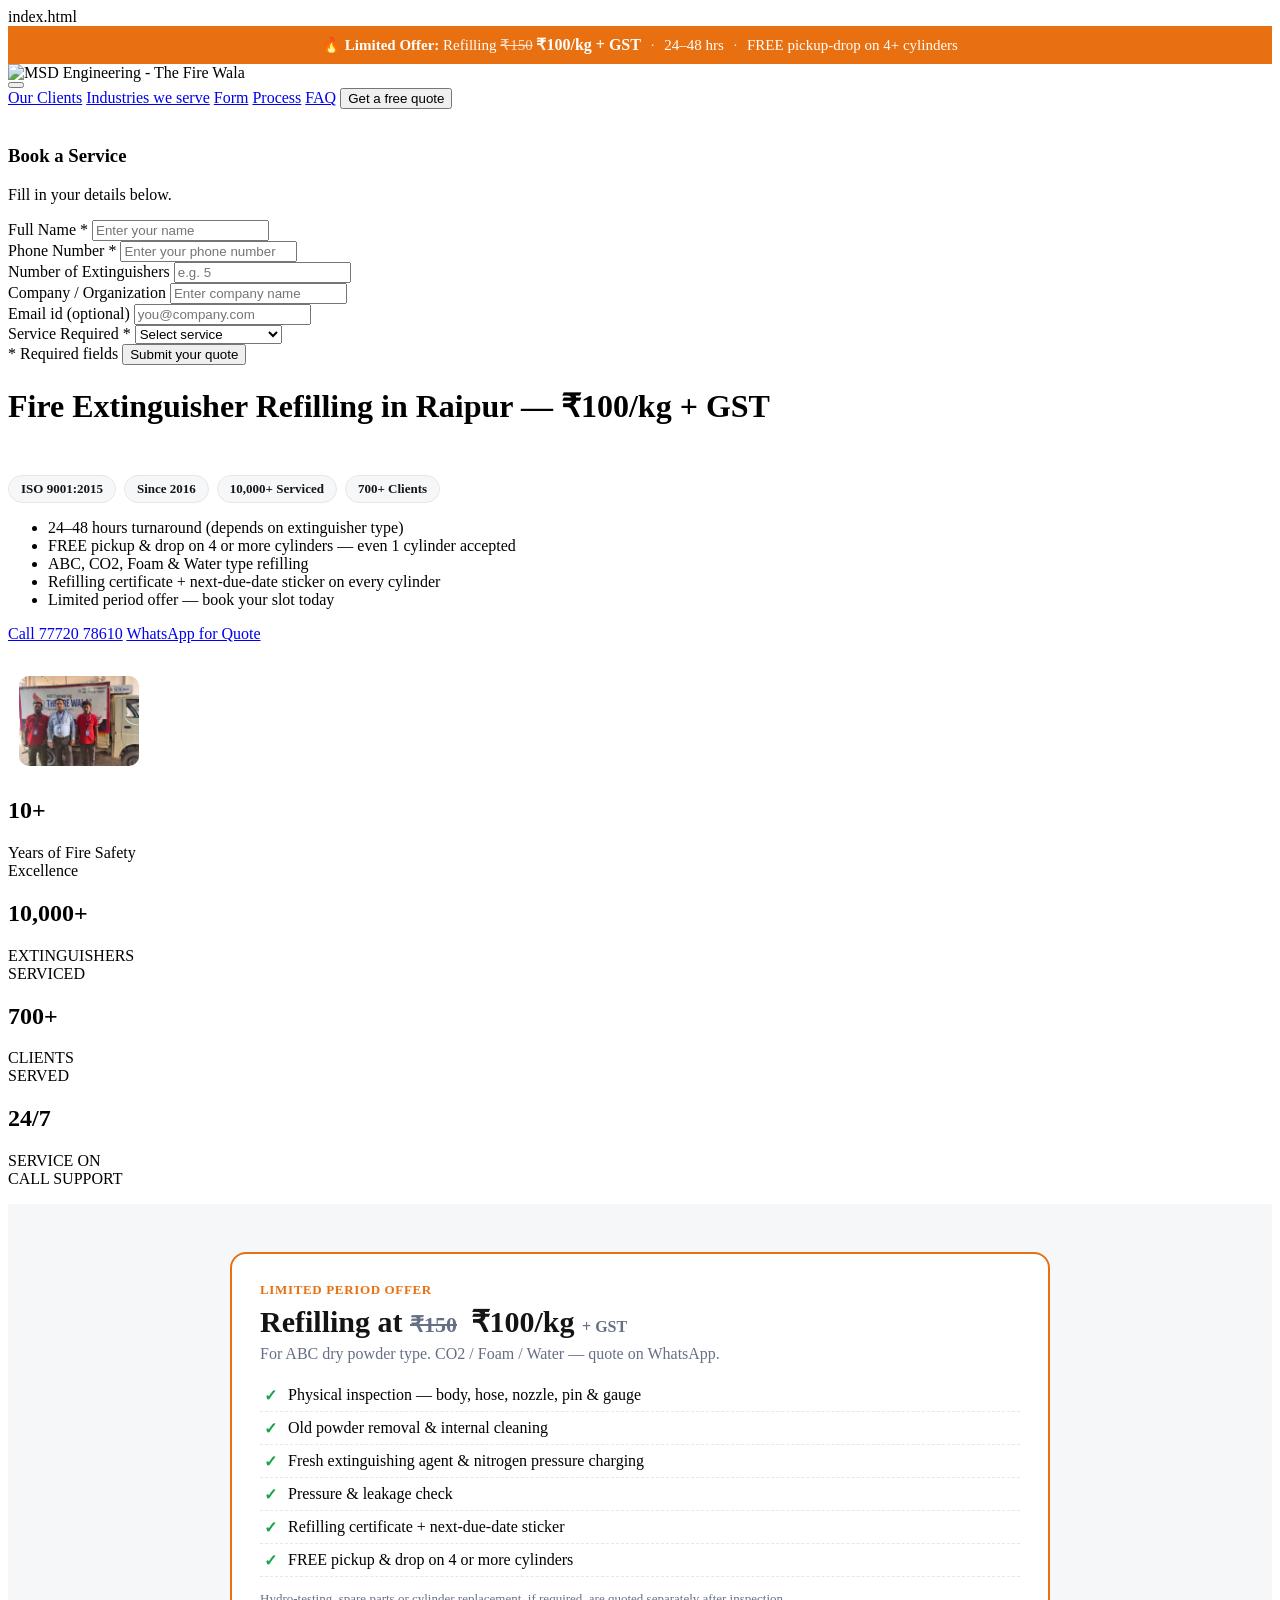
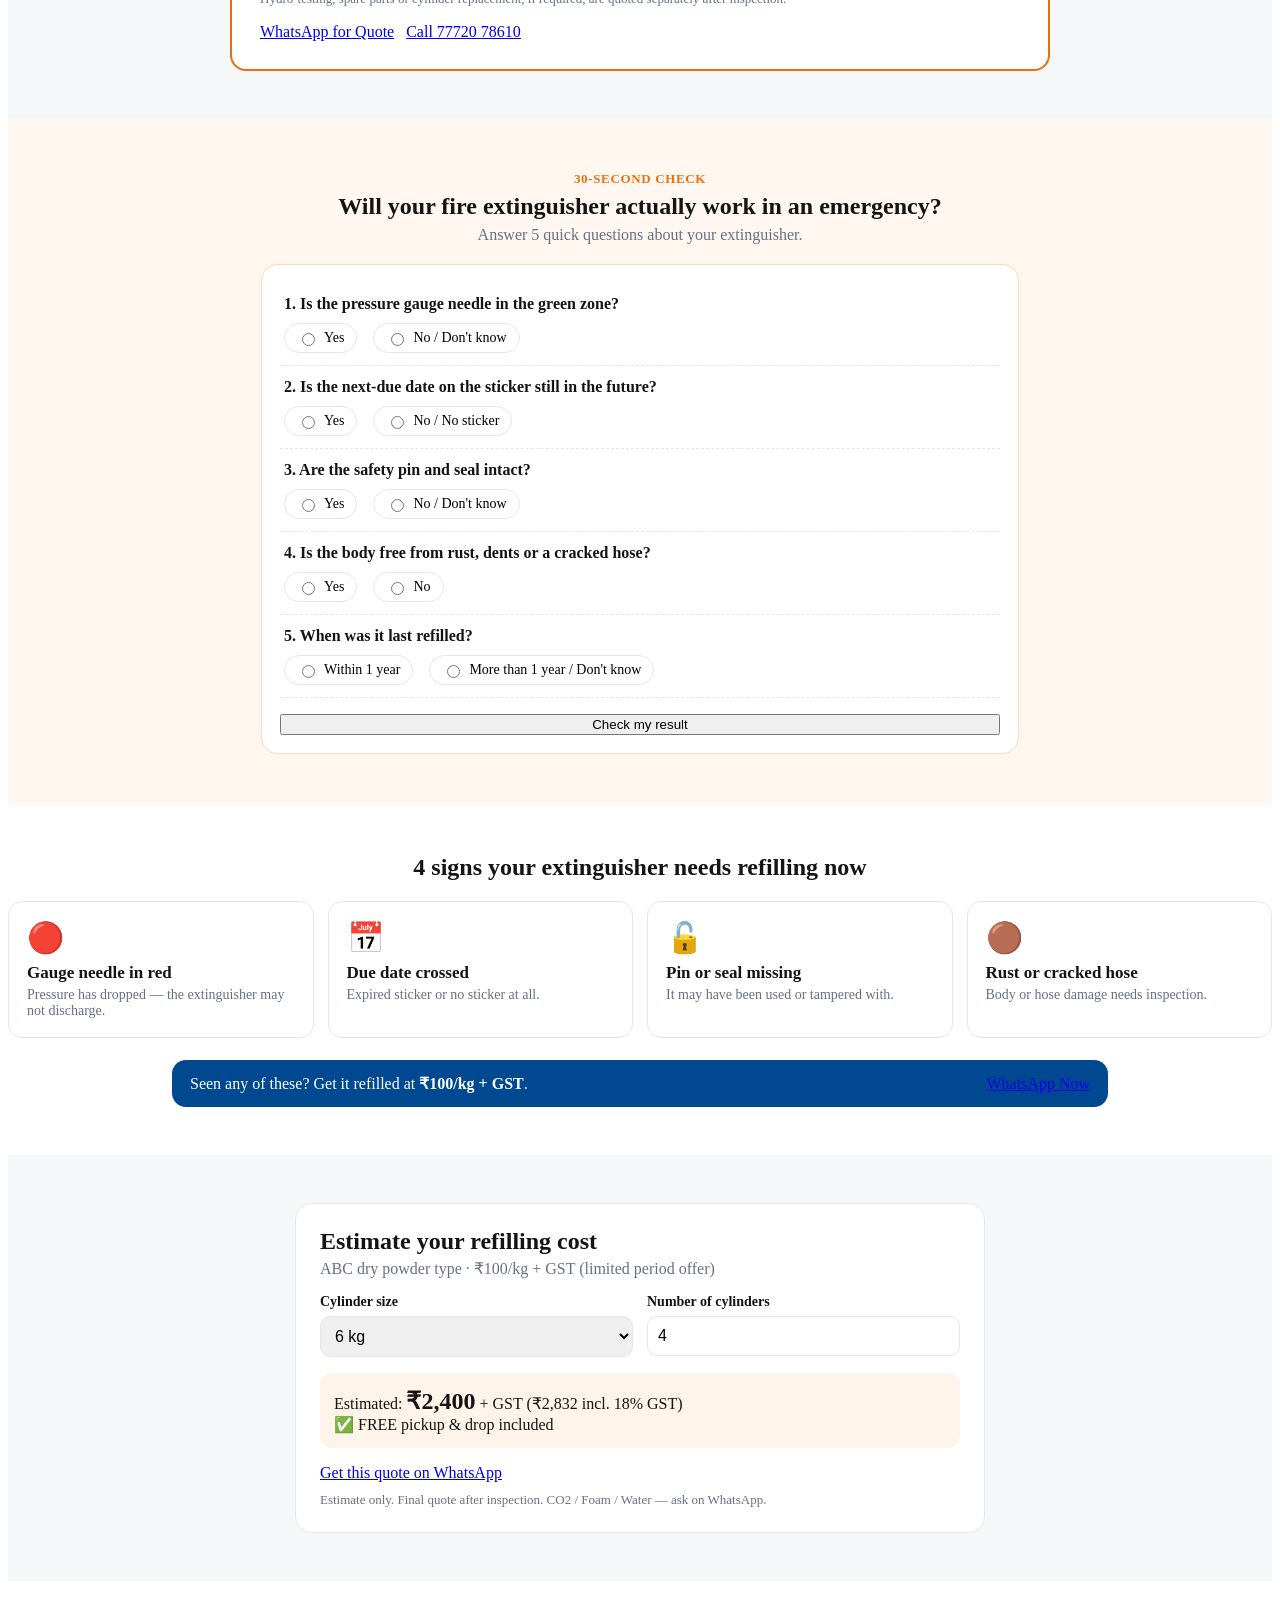
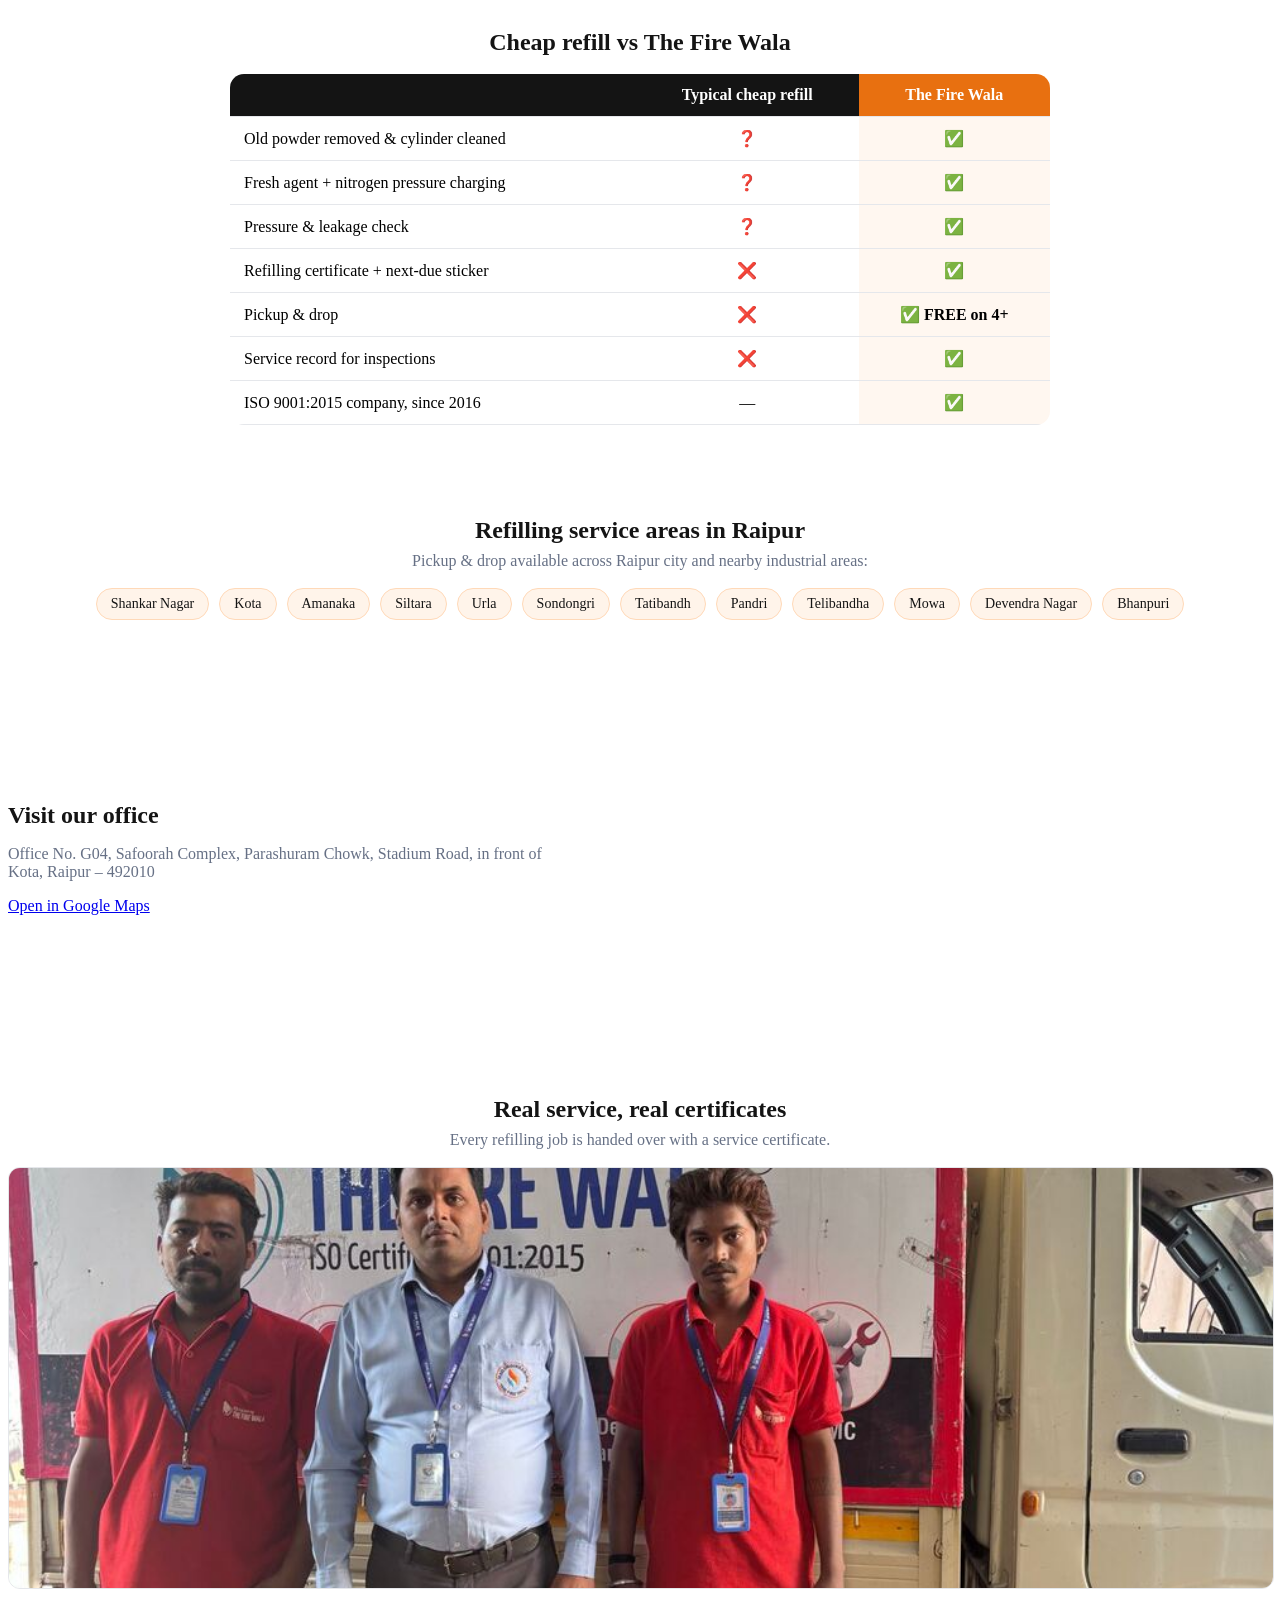
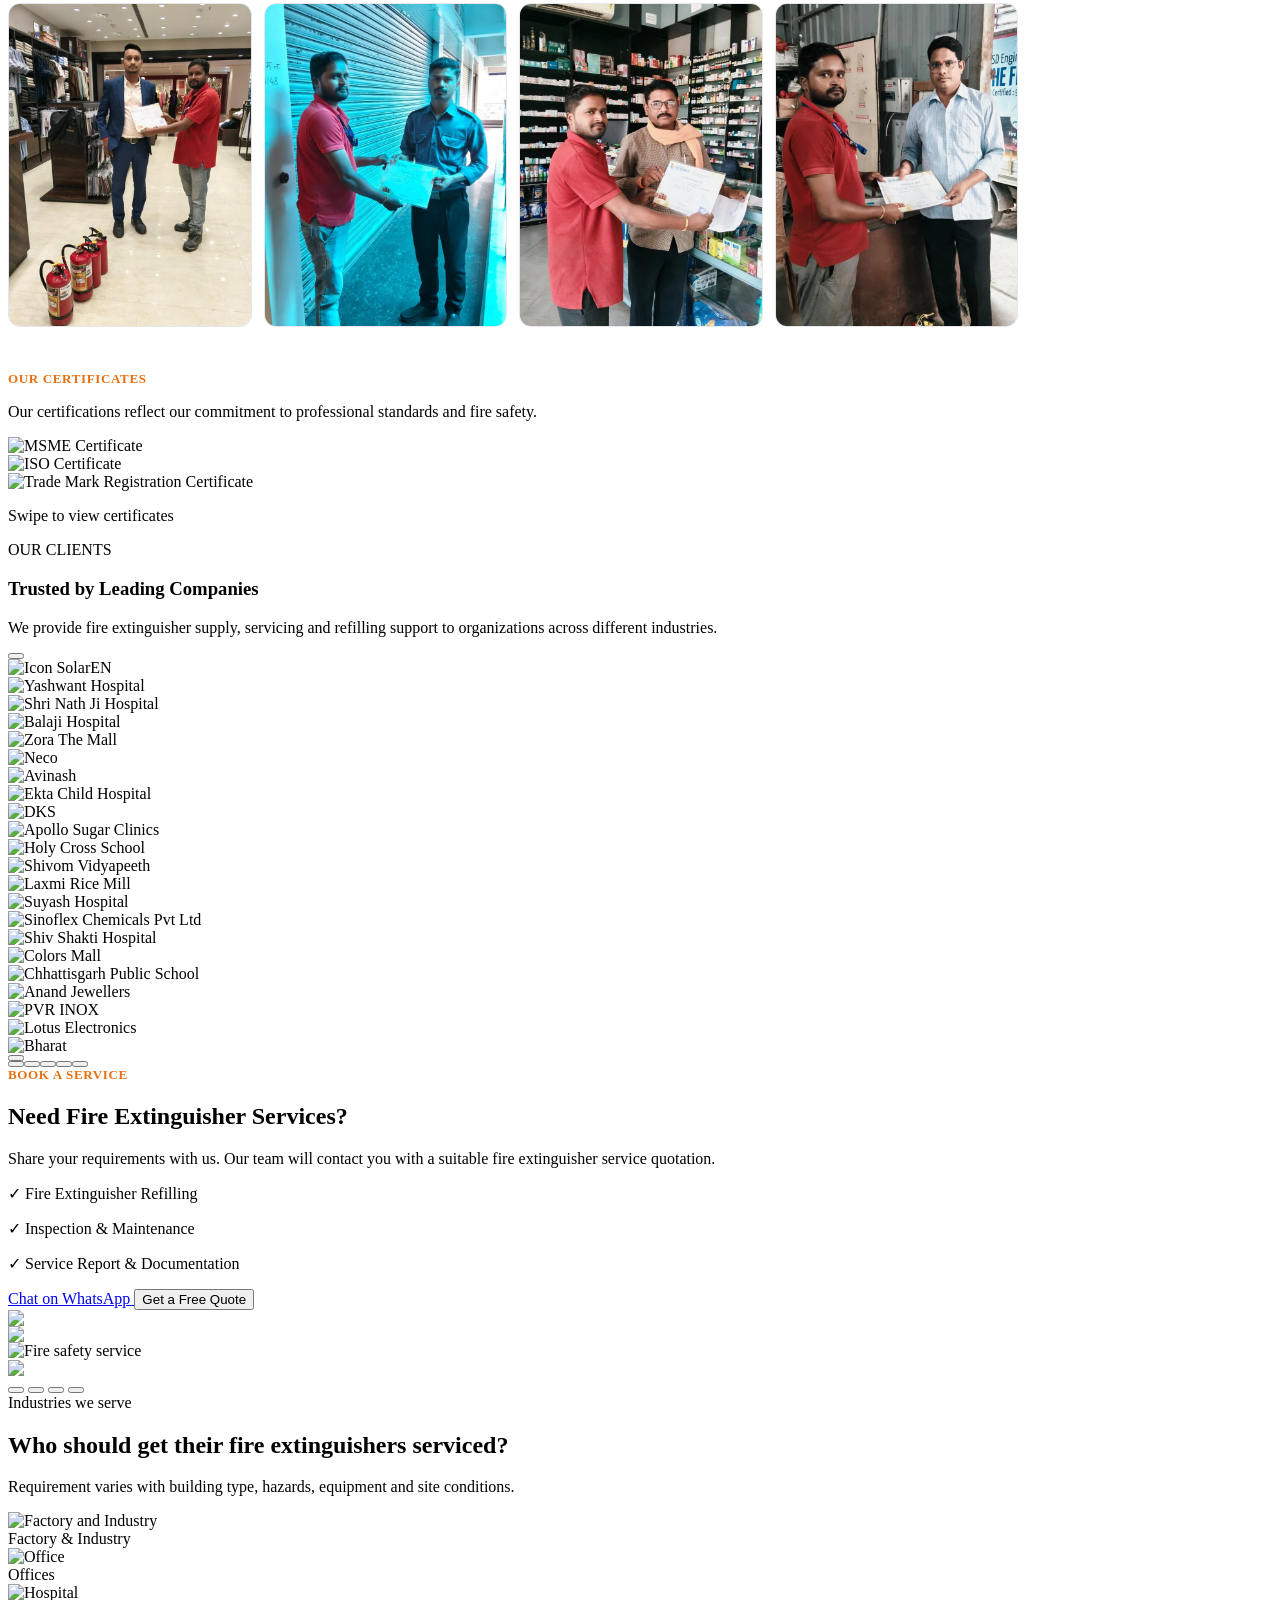
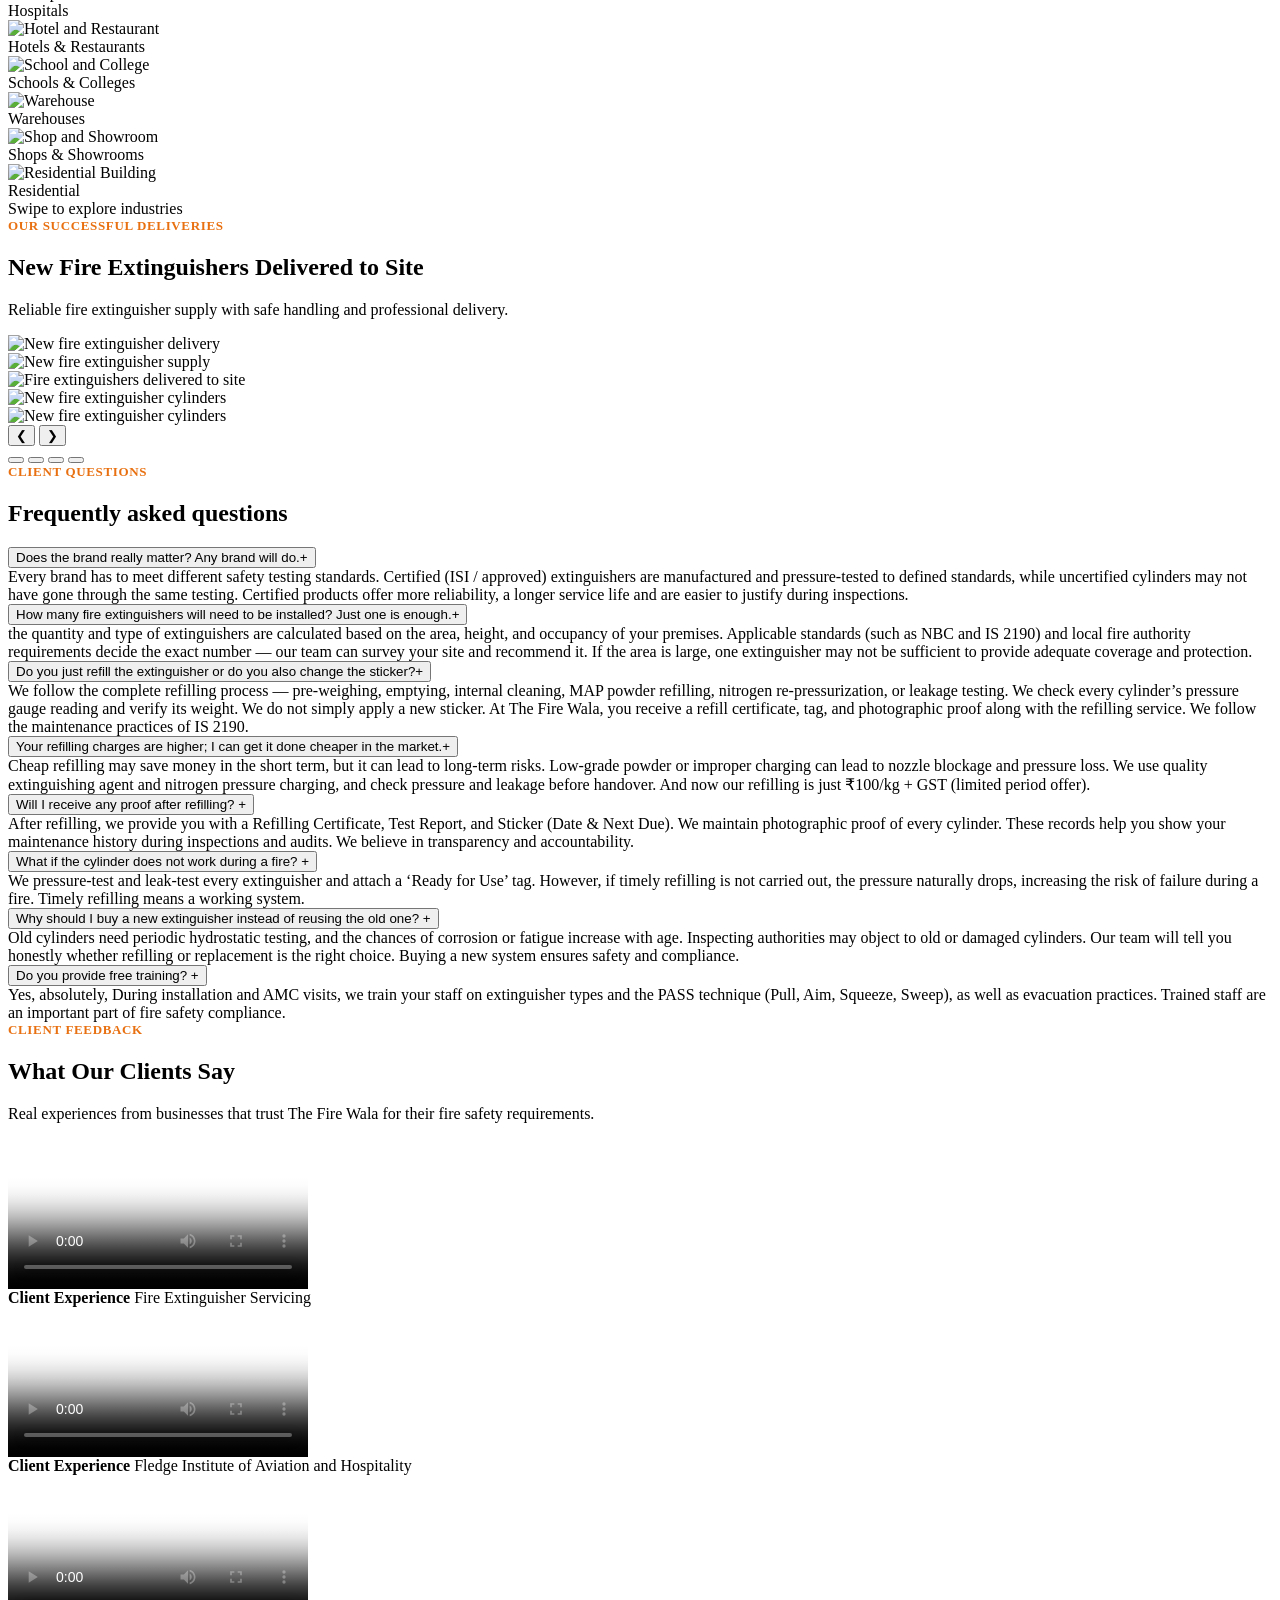
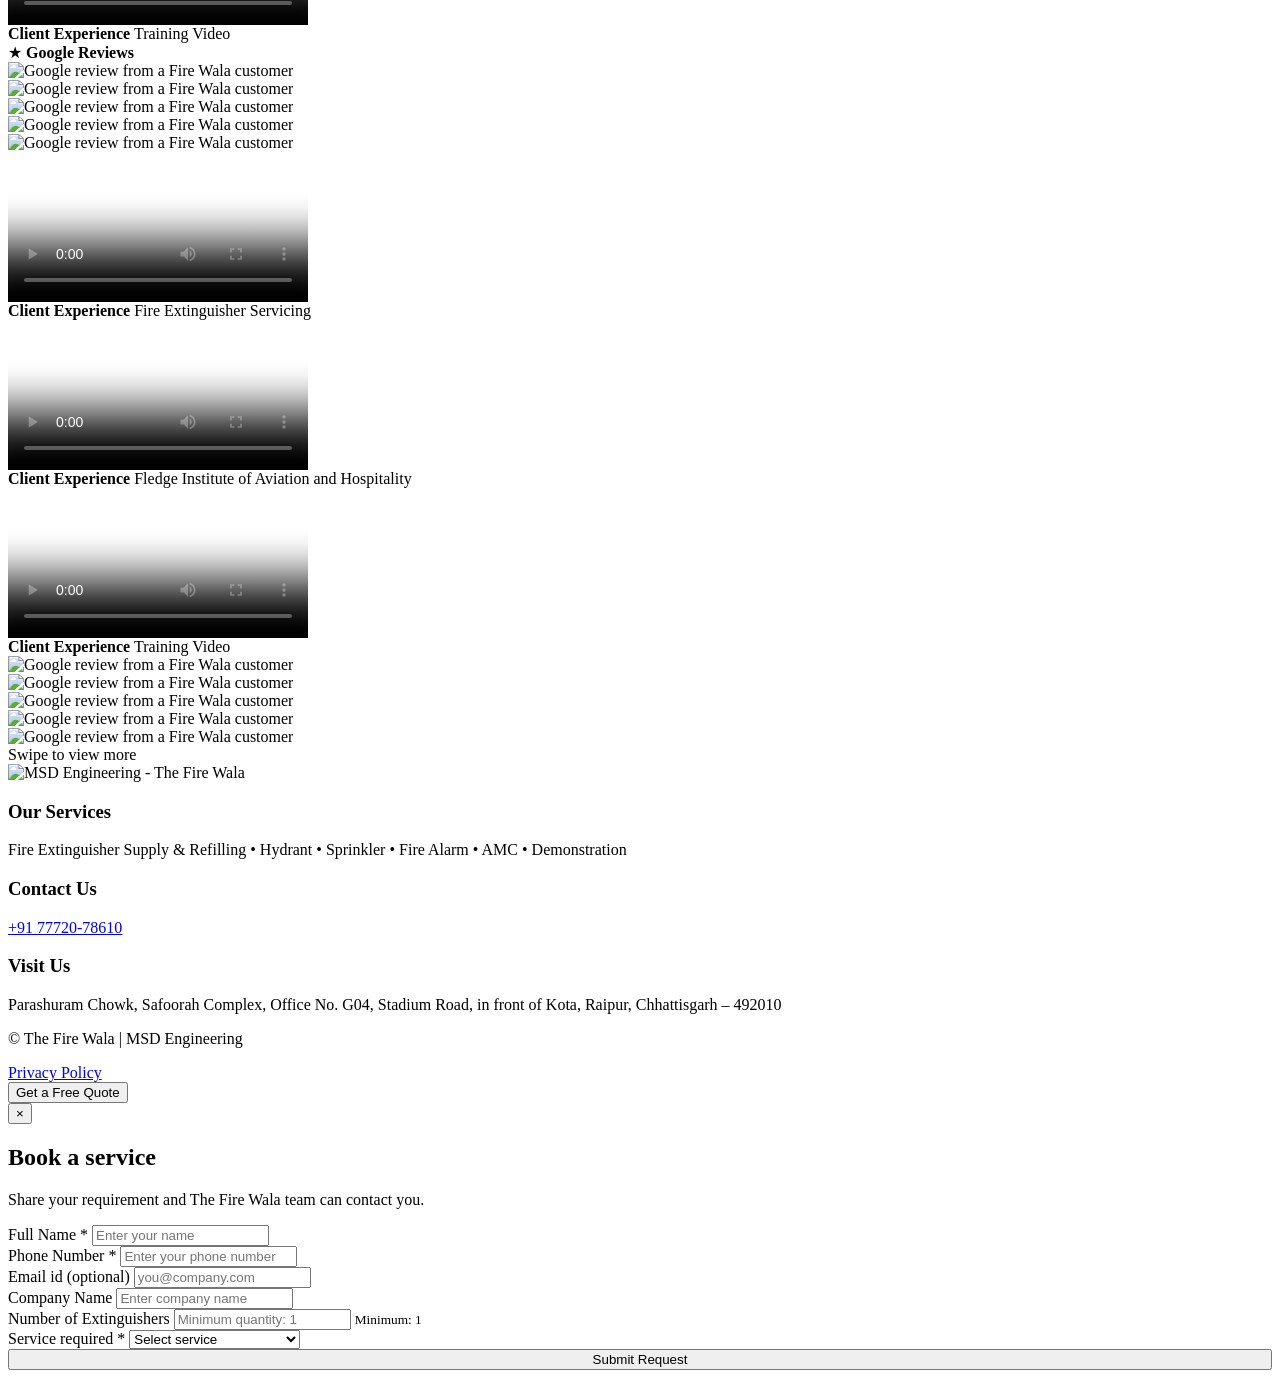
==== commit 23098105: "Landing Phase 1: health-check quiz, failure signs, ABC price calculator, comparison, map, hero team " ====
--- a/client/index.html
+++ b/client/index.html
@@ -123,6 +123,8 @@
         </div>
 
         <form id="quoteForm">
+          <input type="text" name="website" tabindex="-1" autocomplete="off" aria-hidden="true" style="position:absolute;left:-9999px;height:0;width:0;opacity:0">
+
 
           <div class="quote-form-grid">
 
@@ -237,10 +239,12 @@
 
         </div>
 
-        <div class="hero-note">
-          Regular inspection, maintenance and refilling help
-          keep extinguishers operational, maintained and
-          ready for emergency use.
+        <div class="hero-team">
+          <img src="./assests/proof/team-van.jpg" alt="The Fire Wala service team with service vehicle" loading="eager">
+          <div>
+            <strong>Our own trained team &amp; service vehicle</strong>
+            <span>Pickup, refilling and re-installation — handled by The Fire Wala, Raipur</span>
+          </div>
         </div>
 
       </div>
@@ -303,6 +307,96 @@
     </div>
   </section>
 
+  <!-- HEALTH CHECK QUIZ -->
+  <section class="hc-section" id="health-check">
+    <div class="container">
+      <p class="kicker">30-second check</p>
+      <h2>Will your fire extinguisher actually work in an emergency?</h2>
+      <p class="hc-sub">Answer 5 quick questions about your extinguisher.</p>
+      <form class="hc-quiz" id="hcQuiz">
+        <div class="hc-q"><span>1. Is the pressure gauge needle in the <b>green</b> zone?</span>
+          <label><input type="radio" name="q1" value="0" required> Yes</label>
+          <label><input type="radio" name="q1" value="2"> No / Don't know</label></div>
+        <div class="hc-q"><span>2. Is the next-due date on the sticker still in the future?</span>
+          <label><input type="radio" name="q2" value="0" required> Yes</label>
+          <label><input type="radio" name="q2" value="2"> No / No sticker</label></div>
+        <div class="hc-q"><span>3. Are the safety pin and seal intact?</span>
+          <label><input type="radio" name="q3" value="0" required> Yes</label>
+          <label><input type="radio" name="q3" value="1"> No / Don't know</label></div>
+        <div class="hc-q"><span>4. Is the body free from rust, dents or a cracked hose?</span>
+          <label><input type="radio" name="q4" value="0" required> Yes</label>
+          <label><input type="radio" name="q4" value="1"> No</label></div>
+        <div class="hc-q"><span>5. When was it last refilled?</span>
+          <label><input type="radio" name="q5" value="0" required> Within 1 year</label>
+          <label><input type="radio" name="q5" value="2"> More than 1 year / Don't know</label></div>
+        <button type="submit" class="btn primary">Check my result</button>
+      </form>
+      <div class="hc-result" id="hcResult" role="status" aria-live="polite"></div>
+    </div>
+  </section>
+
+  <!-- FAILURE SIGNS -->
+  <section class="signs-section" id="signs">
+    <div class="container">
+      <h2>4 signs your extinguisher needs refilling now</h2>
+      <div class="signs-grid">
+        <div class="sign"><div class="sign-ic">🔴</div><h3>Gauge needle in red</h3><p>Pressure has dropped — the extinguisher may not discharge.</p></div>
+        <div class="sign"><div class="sign-ic">📅</div><h3>Due date crossed</h3><p>Expired sticker or no sticker at all.</p></div>
+        <div class="sign"><div class="sign-ic">🔓</div><h3>Pin or seal missing</h3><p>It may have been used or tampered with.</p></div>
+        <div class="sign"><div class="sign-ic">🟤</div><h3>Rust or cracked hose</h3><p>Body or hose damage needs inspection.</p></div>
+      </div>
+      <div class="cta-strip">
+        <span>Seen any of these? Get it refilled at <b>₹100/kg + GST</b>.</span>
+        <a class="btn whatsapp-btn" href="https://wa.me/917772078610?text=Hello%20The%20Fire%20Wala%2C%20my%20extinguisher%20needs%20refilling.%20Number%20of%20cylinders%3A%20" target="_blank" rel="noopener noreferrer"><i class="fab fa-whatsapp"></i> WhatsApp Now</a>
+      </div>
+    </div>
+  </section>
+
+  <!-- PRICE CALCULATOR (ABC) -->
+  <section class="calc-section" id="calculator">
+    <div class="container">
+      <div class="calc-card">
+        <h2>Estimate your refilling cost</h2>
+        <p class="calc-sub">ABC dry powder type · ₹100/kg + GST (limited period offer)</p>
+        <div class="calc-row">
+          <label>Cylinder size
+            <select id="calcSize">
+              <option value="1">1 kg</option><option value="2">2 kg</option><option value="4">4 kg</option>
+              <option value="6" selected>6 kg</option><option value="9">9 kg</option>
+            </select>
+          </label>
+          <label>Number of cylinders
+            <input type="number" id="calcQty" min="1" max="500" value="4">
+          </label>
+        </div>
+        <div class="calc-out" id="calcOut" aria-live="polite"></div>
+        <a class="btn whatsapp-btn" id="calcWa" href="#" target="_blank" rel="noopener noreferrer"><i class="fab fa-whatsapp"></i> Get this quote on WhatsApp</a>
+        <p class="calc-note">Estimate only. Final quote after inspection. CO2 / Foam / Water — ask on WhatsApp.</p>
+      </div>
+    </div>
+  </section>
+
+  <!-- COMPARISON -->
+  <section class="compare-section" id="compare">
+    <div class="container">
+      <h2>Cheap refill vs The Fire Wala</h2>
+      <div class="compare-wrap">
+        <table class="compare">
+          <thead><tr><th></th><th>Typical cheap refill</th><th>The Fire Wala</th></tr></thead>
+          <tbody>
+            <tr><td>Old powder removed &amp; cylinder cleaned</td><td>❓</td><td>✅</td></tr>
+            <tr><td>Fresh agent + nitrogen pressure charging</td><td>❓</td><td>✅</td></tr>
+            <tr><td>Pressure &amp; leakage check</td><td>❓</td><td>✅</td></tr>
+            <tr><td>Refilling certificate + next-due sticker</td><td>❌</td><td>✅</td></tr>
+            <tr><td>Pickup &amp; drop</td><td>❌</td><td>✅ FREE on 4+</td></tr>
+            <tr><td>Service record for inspections</td><td>❌</td><td>✅</td></tr>
+            <tr><td>ISO 9001:2015 company, since 2016</td><td>—</td><td>✅</td></tr>
+          </tbody>
+        </table>
+      </div>
+    </div>
+  </section>
+
   <!-- SERVICE AREAS -->
   <section class="areas-section" id="areas">
     <div class="container">
@@ -313,6 +407,19 @@
         <span>Sondongri</span><span>Tatibandh</span><span>Pandri</span><span>Telibandha</span><span>Mowa</span>
         <span>Devendra Nagar</span><span>Bhanpuri</span>
       </div>
+    </div>
+  </section>
+
+  <!-- MAP -->
+  <section class="map-section" id="location">
+    <div class="container map-in">
+      <div>
+        <h2>Visit our office</h2>
+        <p>Office No. G04, Safoorah Complex, Parashuram Chowk, Stadium Road, in front of Kota, Raipur – 492010</p>
+        <a class="btn ghost" href="https://www.google.com/maps/search/?api=1&query=Safoorah+Complex+Parashuram+Chowk+Stadium+Road+Raipur" target="_blank" rel="noopener noreferrer">Open in Google Maps</a>
+      </div>
+      <iframe title="The Fire Wala office location" loading="lazy" referrerpolicy="no-referrer-when-downgrade"
+        src="https://www.google.com/maps?q=Safoorah+Complex+Parashuram+Chowk+Stadium+Road+Raipur&output=embed"></iframe>
     </div>
   </section>
 
@@ -1228,6 +1335,8 @@
 
 
         <form id="modalQuoteForm">
+          <input type="text" name="website" tabindex="-1" autocomplete="off" aria-hidden="true" style="position:absolute;left:-9999px;height:0;width:0;opacity:0">
+
 
           <div class="fg">
 
@@ -1299,10 +1408,10 @@
       <!-- Success message OUTSIDE the form -->
       <div class="success" id="success" style="display:none">
         <div class="big">✓</div>
-        <h2>Request captured!</h2>
+        <h2>Thank you!</h2>
         <p>
-          Your request has been submitted successfully.
-          The Fire Wala team can contact you soon.
+          Aapka form mil gaya hai. Hamari team jald hi aapse contact karegi.
+          Urgent ho to WhatsApp karein: 77720 78610
         </p>
 
         <button class="btn primary" type="button" onclick="closeModal()">
--- a/client/landingUpgrade.css
+++ b/client/landingUpgrade.css
@@ -127,3 +127,91 @@
   .hero { margin-top: 44px; }
   .hero-in .hero-content { order: -1; }
 }
+
+.form-success-msg {
+  display: none;
+  margin-top: 14px;
+  padding: 12px 14px;
+  border-radius: 10px;
+  background: #e8f8ee;
+  border: 1px solid #25D366;
+  color: #14532d;
+  font-weight: 600;
+}
+
+/* ===== Phase 1 additions ===== */
+.hero-team {
+  display: flex; align-items: center; gap: 14px;
+  margin-top: 22px; padding: 10px;
+  background: rgba(255,255,255,.08); border: 1px solid rgba(255,255,255,.18);
+  border-radius: 14px; max-width: 520px;
+}
+.hero-team img { width: 120px; height: 90px; object-fit: cover; border-radius: 10px; flex-shrink: 0; }
+.hero-team strong { display: block; color: #fff; font-size: 15px; }
+.hero-team span { color: rgba(255,255,255,.8); font-size: 13px; }
+
+.kicker { color: var(--red, #E87010); font-weight: 700; text-transform: uppercase; letter-spacing: .05em; font-size: 13px; margin: 0 0 6px; }
+
+.hc-section { padding: 52px 0; background: #fff7f0; text-align: center; }
+.hc-section h2 { margin: 0 0 6px; color: var(--dark, #141414); }
+.hc-sub { color: var(--muted, #667085); margin: 0 0 20px; }
+.hc-quiz { max-width: 720px; margin: 0 auto; text-align: left; background: #fff; border: 1px solid #ffd9b8; border-radius: 16px; padding: 18px; }
+.hc-q { padding: 12px 4px; border-bottom: 1px dashed var(--line, #e5e7eb); display: flex; flex-wrap: wrap; align-items: center; gap: 10px 16px; }
+.hc-q > span { flex: 1 1 100%; font-weight: 600; color: var(--dark, #141414); }
+.hc-q label { display: inline-flex; align-items: center; gap: 6px; padding: 6px 12px; border: 1px solid var(--line, #e5e7eb); border-radius: 999px; cursor: pointer; font-size: 14px; }
+.hc-q label:has(input:checked) { border-color: var(--red, #E87010); background: #fff4ea; }
+.hc-quiz .btn { margin-top: 16px; width: 100%; }
+.hc-result { max-width: 720px; margin: 16px auto 0; display: none; border-radius: 14px; padding: 18px; text-align: left; }
+.hc-result.show { display: block; }
+.hc-result.high { background: #fdecec; border: 1px solid #f5a3a3; }
+.hc-result.mid { background: #fff7e0; border: 1px solid #ffd27a; }
+.hc-result.low { background: #e8f8ee; border: 1px solid #8fdcae; }
+.hc-result h3 { margin: 0 0 6px; }
+.hc-result .btn { margin-top: 10px; }
+
+.signs-section { padding: 48px 0; text-align: center; }
+.signs-section h2 { margin: 0 0 20px; color: var(--dark, #141414); }
+.signs-grid { display: grid; grid-template-columns: repeat(auto-fit, minmax(200px, 1fr)); gap: 14px; }
+.sign { background: #fff; border: 1px solid var(--line, #e5e7eb); border-radius: 14px; padding: 18px; text-align: left; }
+.sign-ic { font-size: 30px; }
+.sign h3 { margin: 8px 0 4px; font-size: 17px; color: var(--dark, #141414); }
+.sign p { margin: 0; color: var(--muted, #667085); font-size: 14px; }
+
+.cta-strip {
+  margin: 22px auto 0; max-width: 900px;
+  display: flex; flex-wrap: wrap; align-items: center; justify-content: space-between; gap: 12px;
+  background: #004890; color: #fff; border-radius: 14px; padding: 14px 18px; text-align: left;
+}
+
+.calc-section { padding: 48px 0; background: var(--light, #f6f7f9); }
+.calc-card { max-width: 640px; margin: 0 auto; background: #fff; border-radius: 16px; padding: 24px; border: 1px solid var(--line, #e5e7eb); }
+.calc-card h2 { margin: 0; color: var(--dark, #141414); }
+.calc-sub { color: var(--muted, #667085); margin: 4px 0 16px; }
+.calc-row { display: grid; grid-template-columns: 1fr 1fr; gap: 14px; }
+.calc-row label { display: flex; flex-direction: column; gap: 6px; font-weight: 600; font-size: 14px; color: var(--dark, #141414); }
+.calc-row select, .calc-row input { padding: 10px; border: 1px solid var(--line, #e5e7eb); border-radius: 10px; font-size: 16px; }
+.calc-out { margin: 16px 0; padding: 14px; border-radius: 12px; background: #fff4ea; color: var(--dark, #141414); }
+.calc-out b { font-size: 24px; }
+.calc-note { font-size: 13px; color: var(--muted, #667085); margin: 10px 0 0; }
+
+.compare-section { padding: 48px 0; text-align: center; }
+.compare-section h2 { margin: 0 0 18px; color: var(--dark, #141414); }
+.compare-wrap { overflow-x: auto; }
+.compare { margin: 0 auto; border-collapse: collapse; width: 100%; max-width: 820px; background: #fff; border-radius: 14px; overflow: hidden; }
+.compare th, .compare td { padding: 12px 14px; border-bottom: 1px solid var(--line, #e5e7eb); text-align: center; }
+.compare td:first-child, .compare th:first-child { text-align: left; }
+.compare thead th { background: var(--dark, #141414); color: #fff; }
+.compare thead th:last-child { background: var(--red, #E87010); }
+.compare td:last-child { background: #fff7f0; font-weight: 600; }
+
+.map-section { padding: 44px 0; }
+.map-in { display: grid; grid-template-columns: 1fr 1.3fr; gap: 24px; align-items: center; }
+.map-in h2 { margin: 0 0 8px; color: var(--dark, #141414); }
+.map-in p { color: var(--muted, #667085); }
+.map-in iframe { width: 100%; height: 300px; border: 0; border-radius: 14px; }
+
+@media (max-width: 768px) {
+  .hero-team img { width: 96px; height: 72px; }
+  .calc-row, .map-in { grid-template-columns: 1fr; }
+  .cta-strip { justify-content: center; text-align: center; }
+}
